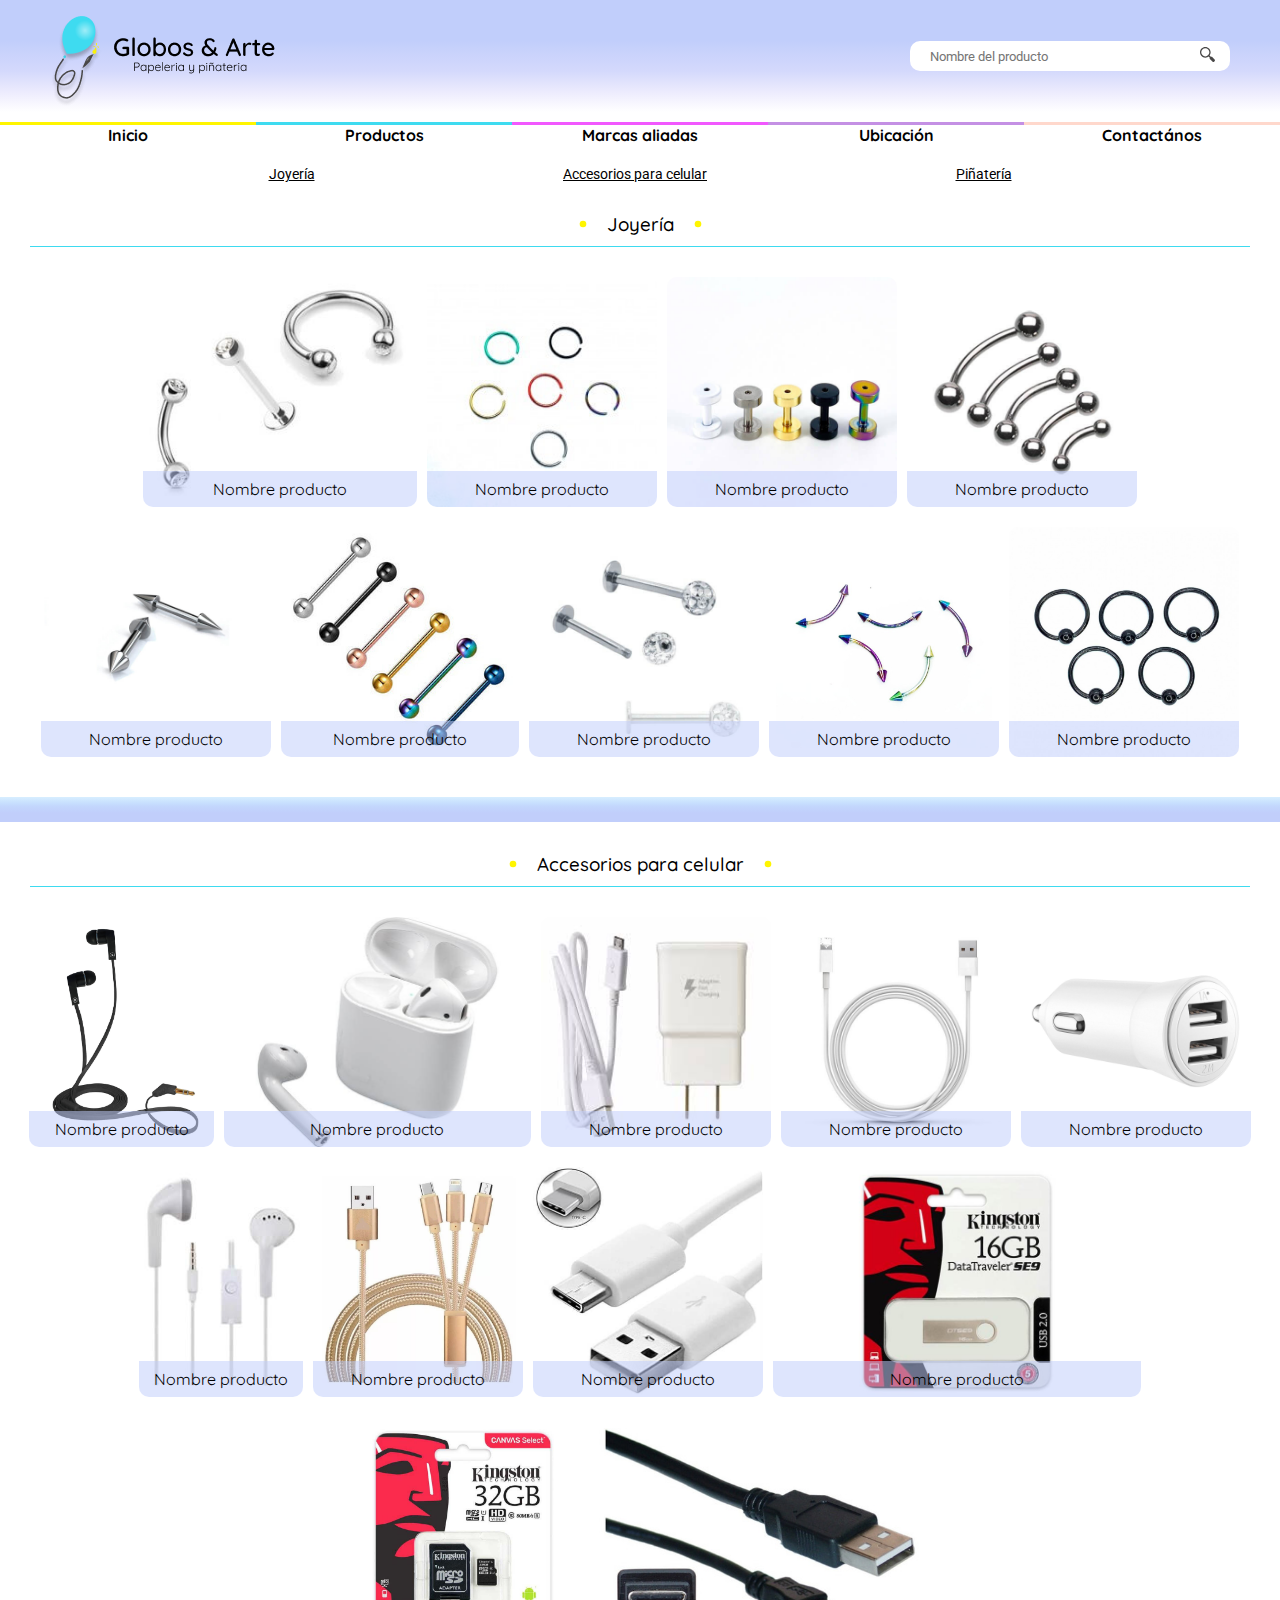
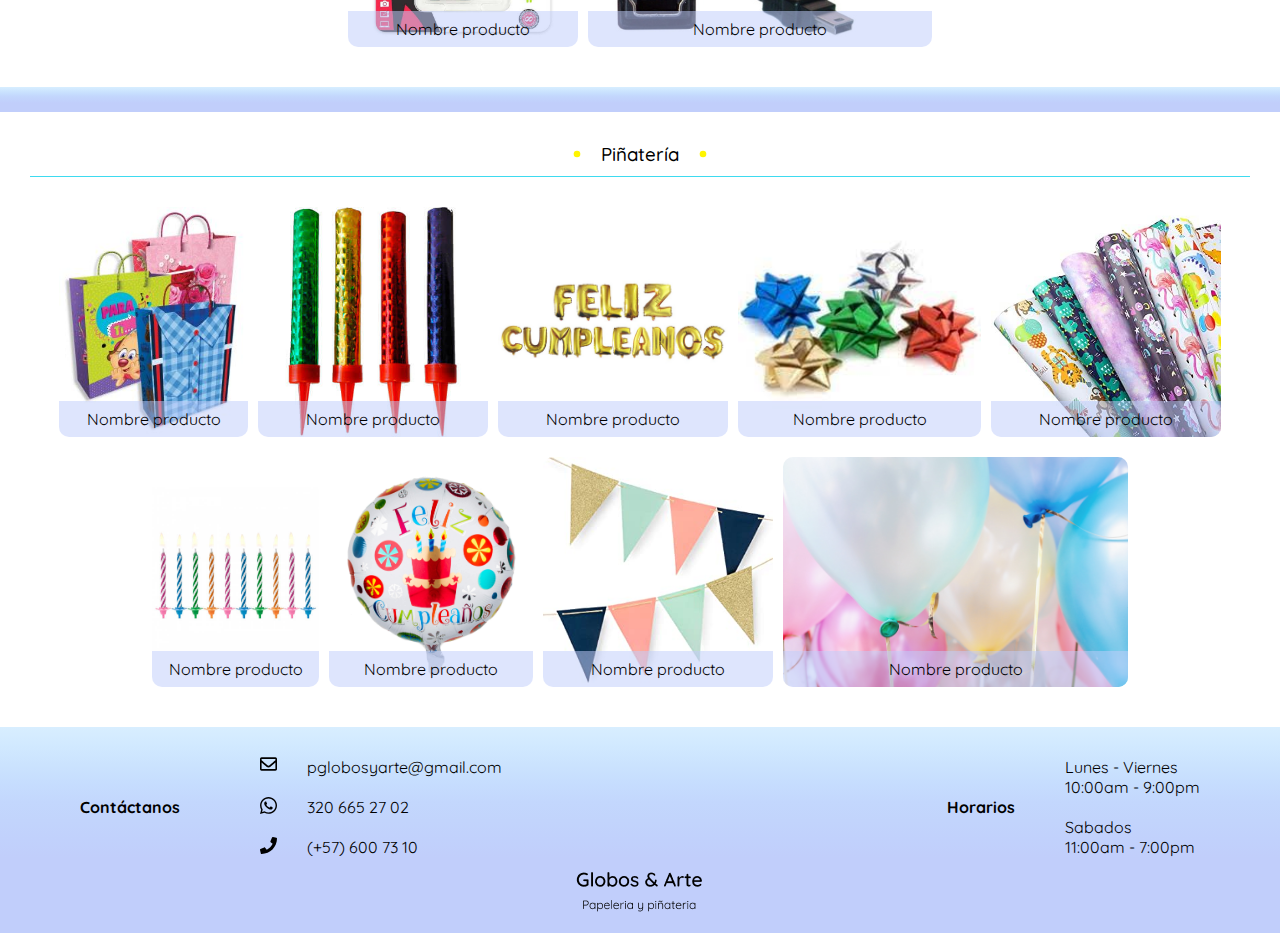
==== productos-dos.html @ 9351351a "re direcciones y menu con productos check" ====
<!DOCTYPE html>
<html lang="en">
<head>
    <meta charset="UTF-8">
    <meta http-equiv="X-UA-Compatible" content="IE=edge">
    <meta name="viewport" content="width=device-width, initial-scale=1.0">
    <link rel="stylesheet" href="CSS/style.css">
    <title>Joyería y Piñatería</title>
</head>
<body>
    <header>
        <section class="header--section1">
            <div class="section--container__logo">
                <img class="section--img__logo" src="IMG/Logotipo.png" alt="Logotipo">

                <div class="section--container__input">
                    <input type="text" placeholder="Nombre del producto">
                    <button class="section--input__button">
                        <span>
                            <svg fill="#484747" xmlns="http://www.w3.org/2000/svg"  viewBox="0 0 24 24" 
                            width="15px" height="15px"><path d="M 13.261719 14.867188 L 15.742188 17.347656 
                            C 15.363281 18.070313 15.324219 18.789063 15.722656 19.1875 L 20.25 23.714844 C 
                            20.820313 24.285156 22.0625 23.972656 23.015625 23.015625 C 23.972656 22.058594 
                            24.285156 20.820313 23.714844 20.25 L 19.191406 15.722656 C 18.789063 15.324219 
                            18.070313 15.363281 17.347656 15.738281 L 14.867188 13.261719 Z M 8.5 0 C 3.804688 
                            0 0 3.804688 0 8.5 C 0 13.195313 3.804688 17 8.5 17 C 13.195313 17 17 13.195313 17 
                            8.5 C 17 3.804688 13.195313 0 8.5 0 Z M 8.5 15 C 4.910156 15 2 12.089844 2 8.5 C 2 
                            4.910156 4.910156 2 8.5 2 C 12.089844 2 15 4.910156 15 8.5 C 15 12.089844 12.089844 
                            15 8.5 15 Z"/></svg>
                        </span>
                    </button>
                </div>
            </div>
        </section>
        <section class="header--section2">
            <div class="section--container__menu">
                <ul>
                    <li class="item1"><a href="#">Inicio</a></li>
                    <li class="item2"><a href="#">Productos</a>
                        <div class="wrapper">
                            <div class="menu-two">
                                <ul>
                                    <li><a href="productos-uno.html">Papelería</a></li>
                                    <li><a href="#title-three">Piñatería</a></li>
                                    <li><a href="#title-one">Joyería</a></li>                                
                                    <li><a href="#title-two">Accesorio para celular</a></li>
                                </ul>
                            </div>
                        </div> 
                    </li>
                    <li class="item3"><a href="index.html#brands">Marcas aliadas</a></li>
                    <li class="item4"><a href="index.html#location">Ubicación</a></li>
                    <li class="item5"><a href="index.html#contact">Contactános</a></li>
                </ul>
            </div>
        </section>   
    </header>
    <main class="main__products">
        <div class="redirecciones">
            <a href="#title-one">Joyería</a>
            <a href="#title-two">Accesorios para celular</a>
            <a href="#title-three">Piñatería</a>
        </div>
        <div class="title padding" id="title-one">
            <svg version="1.1" xmlns="http://www.w3.org/2000/svg"
            width="8" height="8" viewBox="0 0 120 120">
            <circle cx="60" cy="60" r="50"
            fill= #FFF500 />
            </svg>
            <h3>Joyería</h3>
            <svg version="1.1" xmlns="http://www.w3.org/2000/svg"
            width="8" height="8" viewBox="0 0 120 120">
            <circle cx="60" cy="60" r="50"
            fill= #FFF500 />
            </svg>
        </div>
        <section class="catalog padding">
            <div class="catalog__products">
                <img src="IMG/b.jpg" alt="joyas">
                <div><p>Nombre producto</p></div>
            </div>
            <div class="catalog__products">
                <img src="IMG/chisp1.jpg" alt="aro de nariz">
                <div><p>Nombre producto</p></div>
            </div>
            <div class="catalog__products">
                <img src="IMG/expanso.jpg" alt="expansores">
                <div><p>Nombre producto</p></div>
            </div>
            <div class="catalog__products">
                <img src="IMG/c.jpg" alt="joyas">
                <div><p>Nombre producto</p></div>
            </div>
            <div class="catalog__products">
                <img src="IMG/d.jpg" alt="joyas">
                <div><p>Nombre producto</p></div>
            </div>
            <div class="catalog__products">
                <img src="IMG/lengua1.jpg" alt="joyas">
                <div><p>Nombre producto</p></div>
            </div>
            <div class="catalog__products">
                <img src="IMG/a.jpg" alt="joyas">
                <div><p>Nombre producto</p></div>
            </div>
            <div class="catalog__products">
                <img src="IMG/faltacolors.jpg" alt="joyas">
                <div><p>Nombre producto</p></div>
            </div>
            <div class="catalog__products">
                <img src="IMG/joyasblack.jpg" alt="joyas">
                <div><p>Nombre producto</p></div>
            </div>
        </section>
        <div class="separator"></div>
        <div class="title" id="title-two">
            <svg version="1.1" xmlns="http://www.w3.org/2000/svg"
            width="8" height="8" viewBox="0 0 120 120">
            <circle cx="60" cy="60" r="50"
            fill= #FFF500 />
            </svg>
            <h3>Accesorios para celular</h3>
            <svg version="1.1" xmlns="http://www.w3.org/2000/svg"
            width="8" height="8" viewBox="0 0 120 120">
            <circle cx="60" cy="60" r="50"
            fill= #FFF500 />
            </svg>
        </div>
        <section class="catalog padding">
            <div class="catalog__products">
                <img src="IMG/audi_goma.png" alt="audifonos">
                <div><p>Nombre producto</p></div>
            </div>
            <div class="catalog__products">
                <img src="IMG/Airpods.jpg" alt="airpods">
                <div><p>Nombre producto</p></div>
            </div>
            <div class="catalog__products">
                <img src="IMG/carga ligera.jpg" alt="cargador">
                <div><p>Nombre producto</p></div>
            </div>
            <div class="catalog__products">
                <img src="IMG/cableiphone.jpg" alt="cable iphone">
                <div><p>Nombre producto</p></div>
            </div>
            <div class="catalog__products">
                <img src="IMG/carga_carro.jpg" alt="cargador de carro">
                <div><p>Nombre producto</p></div>
            </div>
            <div class="catalog__products">
                <img src="IMG/audi_sencillos.jpg" alt="audifonos">
                <div><p>Nombre producto</p></div>
            </div>
            <div class="catalog__products">
                <img src="IMG/cable pulpo.jpg" alt="cable pulpo">
                <div><p>Nombre producto</p></div>
            </div>
            <div class="catalog__products">
                <img src="IMG/tipo c.jpg" alt="cable tipo c">
                <div><p>Nombre producto</p></div>
            </div>
            <div class="catalog__products">
                <img src="IMG/usbtarjeta.jpg" alt="memoria USB">
                <div><p>Nombre producto</p></div>
            </div>
            <div class="catalog__products">
                <img src="IMG/micro.jpg" alt="micro USB">
                <div><p>Nombre producto</p></div>
            </div>
            <div class="catalog__products">
                <img src="IMG/cablev5.jpg" alt="cable v5">
                <div><p>Nombre producto</p></div>
            </div>
        </section>
        <div class="separator"></div>
        <div class="title" id="title-three">
            <svg version="1.1" xmlns="http://www.w3.org/2000/svg"
            width="8" height="8" viewBox="0 0 120 120">
            <circle cx="60" cy="60" r="50"
            fill= #FFF500 />
            </svg>
            <h3>Piñatería</h3>
            <svg version="1.1" xmlns="http://www.w3.org/2000/svg"
            width="8" height="8" viewBox="0 0 120 120">
            <circle cx="60" cy="60" r="50"
            fill= #FFF500 />
            </svg>
        </div>
        <section class="catalog padding">
            <div class="catalog__products">
                <img src="IMG/bolsaregalo.jpg" alt="bolsa de regalo">
                <div><p>Nombre producto</p></div>
            </div>
            <div class="catalog__products">
                <img src="IMG/volcan.jpg" alt="velas volcan">
                <div><p>Nombre producto</p></div>
            </div>
            <div class="catalog__products">
                <img src="IMG/globofeliz.png" alt="letrero de feliz cumpleaños">
                <div><p>Nombre producto</p></div>
            </div>
            <div class="catalog__products">
                <img src="IMG/moños.jpg" alt="moños de papel">
                <div><p>Nombre producto</p></div>
            </div>
            <div class="catalog__products">
                <img src="IMG/papel regalo.jpg" alt="papel de regalo">
                <div><p>Nombre producto</p></div>
            </div>
            <div class="catalog__products">
                <img src="IMG/velaspeques.jpg" alt="velas normales">
                <div><p>Nombre producto</p></div>
            </div>
            <div class="catalog__products">
                <img src="IMG/globofelizpeque.jpg" alt="globo unidad">
                <div><p>Nombre producto</p></div>
            </div>
            <div class="catalog__products">
                <img src="IMG/banderines.jpg" alt="banderines">
                <div><p>Nombre producto</p></div>
            </div>
            <div class="catalog__products">
                <img src="IMG/globosmuchos.jpg" alt="bombas">
                <div><p>Nombre producto</p></div>
            </div>
        </section>
    </main>
    <footer class="footer">
        <section class="footer__info">
            <div class="footer__contact">
                <div class="footer__contact--title">
                    <p>Contáctanos</p>
                </div>
                <section class="footer__dates">
                    <div>
                        <svg width="17" height="14" viewBox="0 0 15 12" fill="none" xmlns="http://www.w3.org/2000/svg">
                            <path d="M13.5938 0H1.40625C0.62959 0 0 0.671562 0 1.5V10.5C0 11.3284 0.62959 12 1.40625 12H13.5938C14.3704 12 15 11.3284 15 10.5V1.5C15 0.671562 14.3704 0 13.5938 0ZM13.5938 1.5V2.77516C12.9369 3.34575 11.8896 4.233 9.65077 6.10297C9.15738 6.51694 8.18004 7.51147 7.5 7.49988C6.82008 7.51159 5.84241 6.51678 5.34923 6.10297C3.11074 4.23328 2.06323 3.34584 1.40625 2.77516V1.5H13.5938ZM1.40625 10.5V4.69994C2.07756 5.27028 3.02956 6.07063 4.48061 7.28263C5.12095 7.82028 6.24234 9.00719 7.5 8.99997C8.75147 9.00719 9.85866 7.8375 10.5191 7.28288C11.9701 6.07091 12.9224 5.27034 13.5938 4.69997V10.5H1.40625Z" fill="black"/>
                        </svg>
                        <p>pglobosyarte@gmail.com</p>
                    </div>
                    <div>
                        <svg width="17" height="17" viewBox="0 0 15 15" fill="none" xmlns="http://www.w3.org/2000/svg">
                            <path d="M12.7533 2.17969C11.3504 0.773437 9.48214 0 7.49665 0C3.39844 0 0.0636161 3.33482 0.0636161 7.43304C0.0636161 8.74219 0.405134 10.0212 1.05469 11.1496L0 15L3.94085 13.9654C5.02567 14.558 6.24777 14.8694 7.4933 14.8694H7.49665C11.5915 14.8694 15 11.5346 15 7.43638C15 5.45089 14.1562 3.58594 12.7533 2.17969ZM7.49665 13.6172C6.38504 13.6172 5.29687 13.3192 4.34933 12.7567L4.125 12.6228L1.78795 13.2355L2.41071 10.9554L2.26339 10.721C1.64397 9.73661 1.3192 8.60156 1.3192 7.43304C1.3192 4.0279 4.09152 1.25558 7.5 1.25558C9.15067 1.25558 10.7009 1.89844 11.8661 3.06696C13.0312 4.23549 13.7478 5.78571 13.7444 7.43638C13.7444 10.8449 10.9018 13.6172 7.49665 13.6172ZM10.885 8.98995C10.7009 8.8962 9.78683 8.44754 9.61607 8.38728C9.44531 8.32366 9.32143 8.29353 9.19755 8.48103C9.07366 8.66853 8.71875 9.0837 8.60826 9.21094C8.50112 9.33482 8.39062 9.35156 8.20647 9.25781C7.11496 8.71205 6.39844 8.28348 5.67857 7.04799C5.48772 6.71987 5.86942 6.7433 6.22433 6.03348C6.2846 5.9096 6.25446 5.80245 6.20759 5.7087C6.16071 5.61495 5.78906 4.70089 5.63504 4.32924C5.48438 3.96763 5.33036 4.01786 5.21652 4.01116C5.10938 4.00446 4.98549 4.00446 4.86161 4.00446C4.73772 4.00446 4.53683 4.05134 4.36607 4.23549C4.19531 4.42299 3.71652 4.87165 3.71652 5.78571C3.71652 6.69978 4.38281 7.58371 4.47321 7.70759C4.56696 7.83147 5.78237 9.70647 7.64732 10.5134C8.82589 11.0223 9.28795 11.0658 9.87723 10.9788C10.2355 10.9252 10.9754 10.5301 11.1295 10.0949C11.2835 9.6596 11.2835 9.28795 11.2366 9.21094C11.1931 9.12723 11.0692 9.08036 10.885 8.98995Z" fill="black"/>
                        </svg>
                        <p>320 665 27 02</p>
                    </div>
                    <div>
                        <svg width="17" height="17" aria-hidden="true" focusable="false" data-prefix="fas" data-icon="phone" class="svg-inline--fa fa-phone fa-w-16" role="img" xmlns="http://www.w3.org/2000/svg" viewBox="0 0 512 512"><path fill="currentColor" d="M493.4 24.6l-104-24c-11.3-2.6-22.9 3.3-27.5 13.9l-48 112c-4.2 9.8-1.4 21.3 6.9 28l60.6 49.6c-36 76.7-98.9 140.5-177.2 177.2l-49.6-60.6c-6.8-8.3-18.2-11.1-28-6.9l-112 48C3.9 366.5-2 378.1.6 389.4l24 104C27.1 504.2 36.7 512 48 512c256.1 0 464-207.5 464-464 0-11.2-7.7-20.9-18.6-23.4z"></path>
                        </svg>
                        <p>(+57) 600 73 10</p>
                    </div>
                </section>
            </div>
            <div  class="footer__attention">
                <div class="footer__contact--title">
                    <p>Horarios</p>
                </div>
                <section class="footer__dates">
                    <div>
                        <p>Lunes - Viernes <br> 10:00am - 9:00pm</p></div>
                    <div>
                        <p>Sabados <br> 11:00am - 7:00pm</p>
                    </div>
                </section>
            </div>
        </section>
        <section class="footer__logo">
            <img src="IMG/LogotipoNombre.png" alt="Logotipo Globos y Arte" loading="lazy">
        </section>
    </footer>
</body>
</html>
---- CSS/style.css ----
@import url('https://fonts.googleapis.com/css2?family=Bebas+Neue&family=Quicksand:wght@400;500;700&family=Roboto:wght@300&display=swap');

:root{
    --font_Quicksand: 'Quicksand', sans-serif;
    --font_Bebas_Neue: 'Bebas Neue', cursive;
    --font_Roboto: 'Roboto', sans-serif;
    --color_Blue:#3EDBF0;
    --color_Yellow: #FFF500;
    --color_Gradient: linear-gradient(to top, #c1cefb, #c1cefb, #c1cefb, #c1cefb, #c1cefb, #c1d1fc, #c2d4fc, #c3d7fd, #c6ddfe, #cbe3fe, #d1e9ff, #d8eeff);
    --color_Gradient_header: linear-gradient(to top, #ffffff, #f6f5fe, #ecebfd, #e0e2fc, #d4d9fc, #ced5fc, #c8d2fb, #c1cefb, #c1cefb, #c1cefb, #c1cefb, #c1cefb);

}
*{
    margin: 0;
    padding: 0;
}
.section--container__logo{
    background-image: var(--color_Gradient_header); 
    display: flex;
    align-items: center;
    justify-content: space-between
}
.section--img__logo{
    margin: 10px 0 5px 50px;
}
.section--container__input{
    border-radius: 10px;
    display: flex;
    border: none;
    background-color: white;
    width: 300px;
    height: 10px;
    padding: 10px;
    align-items: center;
    margin-right: 50px;
}
input{
    width: 95%;
    height: 90%;
    border: none;
    outline: none;
    color: #d4d9fc;
    font-family: var(--font_Roboto);
    padding: 3px 10px;
}
.section--input__button{
    outline: none;
    border: none;
    background-color: transparent;
    padding-bottom: 20px;
    padding-top: 20px;
    padding-right: 5px;
}
.section--container__menu > ul{
    display: flex;
    align-items: center;
    justify-content: space-between;
    padding: 10px 0;
}
.section--container__menu > ul > li{
    display:inline;
    font-family: var(--font_Quicksand);
    font-weight: 700;
    text-align: center;
    width: 100%;
    box-sizing: content-box;
}
.section--container__menu > ul > li > a{
    text-decoration: none;
    color: black;
}
.section--container__menu > ul > li > a:hover{
    text-decoration: underline;
}
.item1{
    border-top: var(--color_Yellow) solid 3px;
}
.item2{
    border-top: #3EDBF0 solid 3px;
    position: relative;
}
.item2:hover .wrapper{
    display: block;
}
.item3{
    border-top: #F158FE solid 3px;
}
.item4{
    border-top: #C490E4 solid 3px;
}
.item5{
    border-top: #FFD8CC solid 3px;
}

/*estilos menu productos*/
.wrapper {
    display: none;
    width: 230px;
    position: absolute;
    top: 10px;
    left: 40%;
    padding-top: 20px;
    z-index: 3;
}
.menu-two {
    background-color: rgba(255, 255, 255, 0.801);
    width: 100%;
    padding: 10px;
    box-sizing: border-box;
    border-radius: 10px;
    box-shadow: 5px 5px 15px 4px rgba(0,0,0,0.18);
}
.menu-two ul li{
    list-style: none;
    border-left: 2px solid var(--color_Blue);
    margin-bottom: 10px;
    text-align: left;
}
.menu-two ul li a {
    padding-left: 5px;
    color: black;
    font-weight: 400;
    text-decoration: none;
}
.menu-two ul li a:hover {
    text-decoration: underline;
}


.footer {
    width: 100%;
    height: auto;
    padding: 20px 80px;
    box-sizing: border-box;
    background-image: var(--color_Gradient);
    font-family: var(--font_Quicksand);
}
.footer__info, .footer__contact, .footer__attention, .footer__logo {
    display: flex;
}
.footer__info, .footer__contact, .footer__attention {
    justify-content: space-between;
    align-items: center;
}
.footer__contact--title{
    font-weight: 700;
    margin-right: 50px;
}
.footer__dates div {
    display: flex;
    padding: 10px 0;
    box-sizing: border-box;
}
.footer__dates div svg {
    margin: 0 30px;
}
.footer__logo {
    justify-content: center;
}
.main__carousel {
    width: 100%;
    position: relative;
}
.glider div{
    width: 100%;
    height: 300px;
}
.glider div img{
    width: 100%;
    height: 100%;
    object-fit: cover;
}
.glider-l, .glider-r {
    position: absolute;
    cursor: pointer;
    width: 30px;
    height: 30px;
    background-color: rgba(255, 255, 255, 0.76);
    border-radius: 50%;
    border: none;
    top: 135px;
    z-index: 4;
}
.glider-l {
    left: 20px;
}
.glider-r {
    right: 20px;
}
.carousel__indicadores {
    position: absolute;
    bottom: 10px;
    left: 45%;
}
.main__productos{
    padding: 40px 60px;
}    
.main__title1{
    text-align: center;
    padding-bottom: 20px;
    font-family: var(--font_Bebas_Neue);
    letter-spacing: 0.5px;
    border-bottom: #3EDBF0 solid 0.5px;
}
.main__productos--container{
    display: flex;
    align-items: center;
    justify-content: space-around;
    position: relative;
    padding-top:30px;
}
.productos__container--img{
   display: flex;
   flex-direction: column;
   width: 400px;
   height: 400px;
   margin-left: 20px;
   margin-right: 20px;

}
.product{
    width: 100%;
    height: 300px;
    object-fit: cover;
}
.img--description{
    padding-top: 15px;
    display: flex;
    flex-direction: column;
    align-items: center;
    font-family: var(--font_Roboto);
}
.img--description p{
    font-weight: 700;
}
.img--description a{
    text-decoration: none;
    color: black;
}
.img--description a:hover{
    text-decoration: underline;
}
/*frame de productos*/
.main__products{
    width: 100%;
    box-sizing: border-box;
}
.main__products .title{
    display: flex;
    justify-content: center;
    align-items: center;
    border-bottom: 0.5px solid #3EDBF0;  
    margin: 20px 30px;
}
.main__products .title h3{
    font-family: var(--font_Quicksand);
    font-weight: 500;
    text-align: center;
    padding: 10px 20px; 
}
.catalog{
    display: flex;
    flex-wrap:wrap ;
    width: 100%;
    box-sizing: border-box;
    justify-content: center;
    padding-top: 30px;
    margin-bottom: 30px;
}
.catalog__products{
    position: relative;
    height: 230px;
    width: fit-content;
    margin: 10px 5px;
}
.catalog__products img{
    height: 100%;
    border-radius: 10px;
}
.catalog__products div{
    position: absolute;
    bottom: 0;
    width: 100%;
    background-color: #c1cefb86;
    border-bottom-left-radius: 10px;
    border-bottom-right-radius: 10px;
    font-family: var(--font_Quicksand);
    text-align: center;
    padding: 8px 0;
}
.padding{
    padding: 0px 20px ;
}
/******************Styles marcas*************/
.contents__brands {
    background-image: var(--color_Gradient);
    width: 100%;
    height: 400px;
    padding: 40px 60px;
    box-sizing: border-box;
    display: flex;
    flex-direction: column;
    justify-content: center;
    align-items: center;
}
.contents__brands h2 {
    font-family: var(--font_Bebas_Neue);
    color: #003E7E;
    width: 100%;
    text-align: center;
    padding-bottom: 20px;
    border-bottom: 1px solid #576860;
}
.brands__img-cont {
    width: 60%;
    height: 100%;
    display: grid;
    grid-template-columns: repeat(3, 1fr);
    grid-template-rows: repeat(2, auto);
    grid-column-gap: 80px;
}
.brands__img-cont img {
    width: 100%;
}
.brands__img-cont div {
    justify-self: center;
    align-self: center;
}
.location {
    padding: 40px 0px;
}
.location__content{
    margin: 0px 30px 0px 30px;
    display: grid;
    grid-template-columns: 2fr 1fr ;
    grid-template-rows: 1fr ;
    grid-gap: 5px;
}
.location__content--one{
    display: flex;
    justify-content: center;   
}
iframe{
    left: 40px;
}
.location__content--two{
    display: flex;
    flex-direction: column;
    align-items: center;
    justify-content: center;
    font-family: var(--font_Quicksand);
}
.location__content--two h3{
    padding: 10px 80px;
    border-bottom: 1px solid black ;
}
.location__content--two p{
    padding-bottom: 6px;
}
.location__content--two .p--one{
    padding-top: 20px;
}
.redirecciones{
    display: flex;
    align-items: center;
    justify-content: space-evenly;
    margin: 11px 20px 20px 20px;
}
.redirecciones a{
    text-decoration: underline;
    color: black;
    font-family: var(--font_Roboto);
    font-size:14px;
}
.separator{
    margin: 0;
    width: 100%;
    height: 25px;
    background-image: var(--color_Gradient);
}
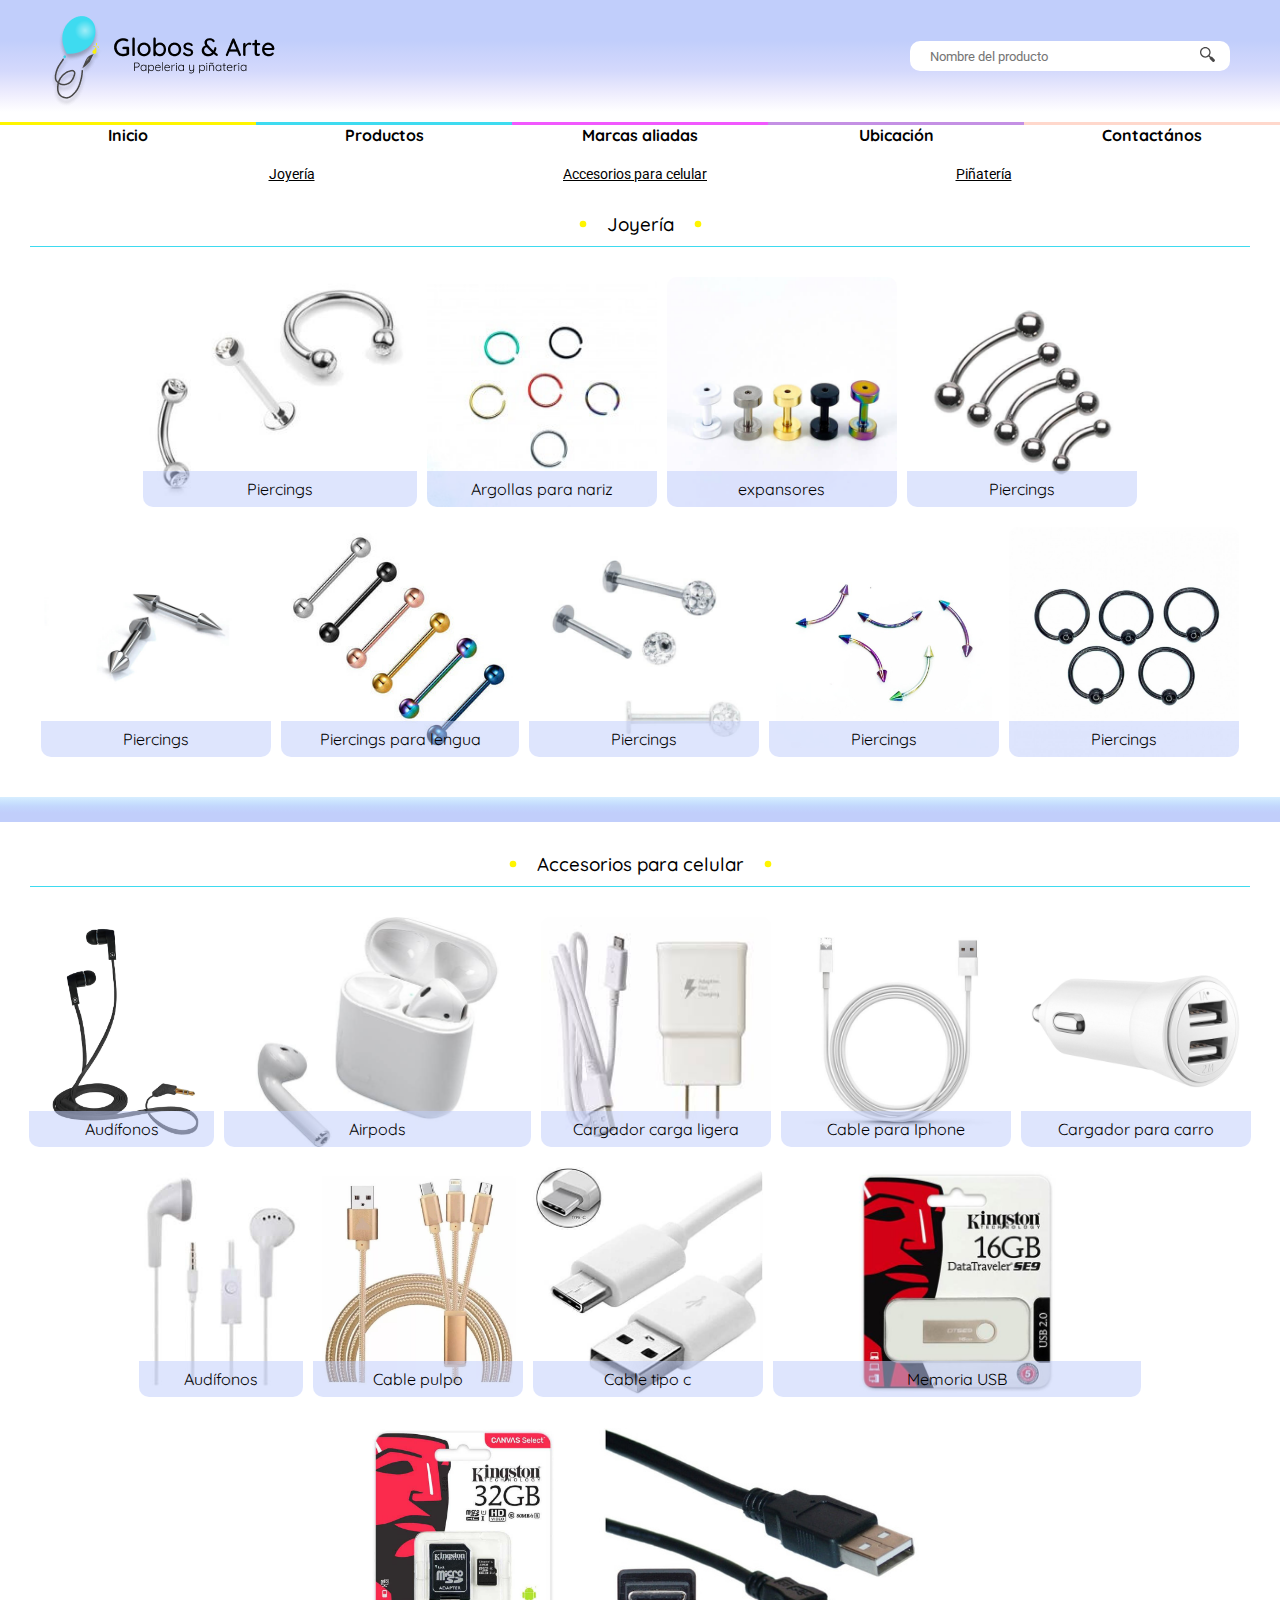
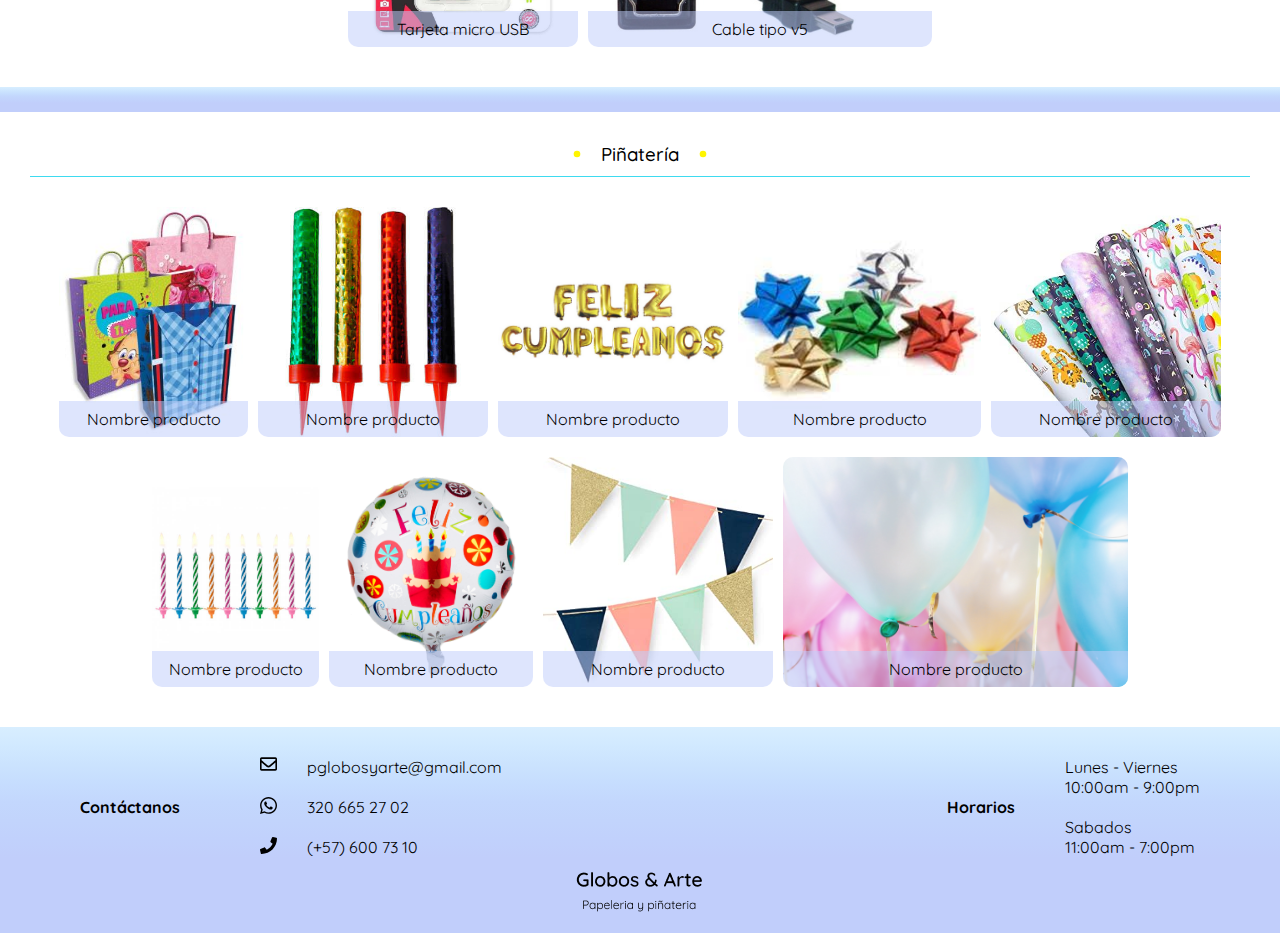
==== commit 5f5533db: "agrego nombres a los productos" ====
--- a/productos-dos.html
+++ b/productos-dos.html
@@ -35,7 +35,7 @@
         <section class="header--section2">
             <div class="section--container__menu">
                 <ul>
-                    <li class="item1"><a href="#">Inicio</a></li>
+                    <li class="item1"><a href="index.html">Inicio</a></li>
                     <li class="item2"><a href="#">Productos</a>
                         <div class="wrapper">
                             <div class="menu-two">
@@ -77,39 +77,39 @@
         <section class="catalog padding">
             <div class="catalog__products">
                 <img src="IMG/b.jpg" alt="joyas">
-                <div><p>Nombre producto</p></div>
+                <div><p>Piercings</p></div>
             </div>
             <div class="catalog__products">
                 <img src="IMG/chisp1.jpg" alt="aro de nariz">
-                <div><p>Nombre producto</p></div>
+                <div><p>Argollas para nariz</p></div>
             </div>
             <div class="catalog__products">
                 <img src="IMG/expanso.jpg" alt="expansores">
-                <div><p>Nombre producto</p></div>
+                <div><p>expansores</p></div>
             </div>
             <div class="catalog__products">
                 <img src="IMG/c.jpg" alt="joyas">
-                <div><p>Nombre producto</p></div>
+                <div><p>Piercings</p></div>
             </div>
             <div class="catalog__products">
                 <img src="IMG/d.jpg" alt="joyas">
-                <div><p>Nombre producto</p></div>
+                <div><p>Piercings</p></div>
             </div>
             <div class="catalog__products">
                 <img src="IMG/lengua1.jpg" alt="joyas">
-                <div><p>Nombre producto</p></div>
+                <div><p>Piercings para lengua</p></div>
             </div>
             <div class="catalog__products">
                 <img src="IMG/a.jpg" alt="joyas">
-                <div><p>Nombre producto</p></div>
+                <div><p>Piercings</p></div>
             </div>
             <div class="catalog__products">
                 <img src="IMG/faltacolors.jpg" alt="joyas">
-                <div><p>Nombre producto</p></div>
+                <div><p>Piercings</p></div>
             </div>
             <div class="catalog__products">
                 <img src="IMG/joyasblack.jpg" alt="joyas">
-                <div><p>Nombre producto</p></div>
+                <div><p>Piercings</p></div>
             </div>
         </section>
         <div class="separator"></div>
@@ -129,47 +129,47 @@
         <section class="catalog padding">
             <div class="catalog__products">
                 <img src="IMG/audi_goma.png" alt="audifonos">
-                <div><p>Nombre producto</p></div>
+                <div><p>Audífonos</p></div>
             </div>
             <div class="catalog__products">
                 <img src="IMG/Airpods.jpg" alt="airpods">
-                <div><p>Nombre producto</p></div>
+                <div><p>Airpods</p></div>
             </div>
             <div class="catalog__products">
                 <img src="IMG/carga ligera.jpg" alt="cargador">
-                <div><p>Nombre producto</p></div>
+                <div><p>Cargador carga ligera</p></div>
             </div>
             <div class="catalog__products">
                 <img src="IMG/cableiphone.jpg" alt="cable iphone">
-                <div><p>Nombre producto</p></div>
+                <div><p>Cable para Iphone</p></div>
             </div>
             <div class="catalog__products">
                 <img src="IMG/carga_carro.jpg" alt="cargador de carro">
-                <div><p>Nombre producto</p></div>
+                <div><p>Cargador para carro</p></div>
             </div>
             <div class="catalog__products">
                 <img src="IMG/audi_sencillos.jpg" alt="audifonos">
-                <div><p>Nombre producto</p></div>
+                <div><p>Audífonos</p></div>
             </div>
             <div class="catalog__products">
                 <img src="IMG/cable pulpo.jpg" alt="cable pulpo">
-                <div><p>Nombre producto</p></div>
+                <div><p>Cable pulpo</p></div>
             </div>
             <div class="catalog__products">
                 <img src="IMG/tipo c.jpg" alt="cable tipo c">
-                <div><p>Nombre producto</p></div>
+                <div><p>Cable tipo c</p></div>
             </div>
             <div class="catalog__products">
                 <img src="IMG/usbtarjeta.jpg" alt="memoria USB">
-                <div><p>Nombre producto</p></div>
+                <div><p>Memoria USB</p></div>
             </div>
             <div class="catalog__products">
                 <img src="IMG/micro.jpg" alt="micro USB">
-                <div><p>Nombre producto</p></div>
+                <div><p>Tarjeta micro USB</p></div>
             </div>
             <div class="catalog__products">
                 <img src="IMG/cablev5.jpg" alt="cable v5">
-                <div><p>Nombre producto</p></div>
+                <div><p>Cable tipo v5</p></div>
             </div>
         </section>
         <div class="separator"></div>
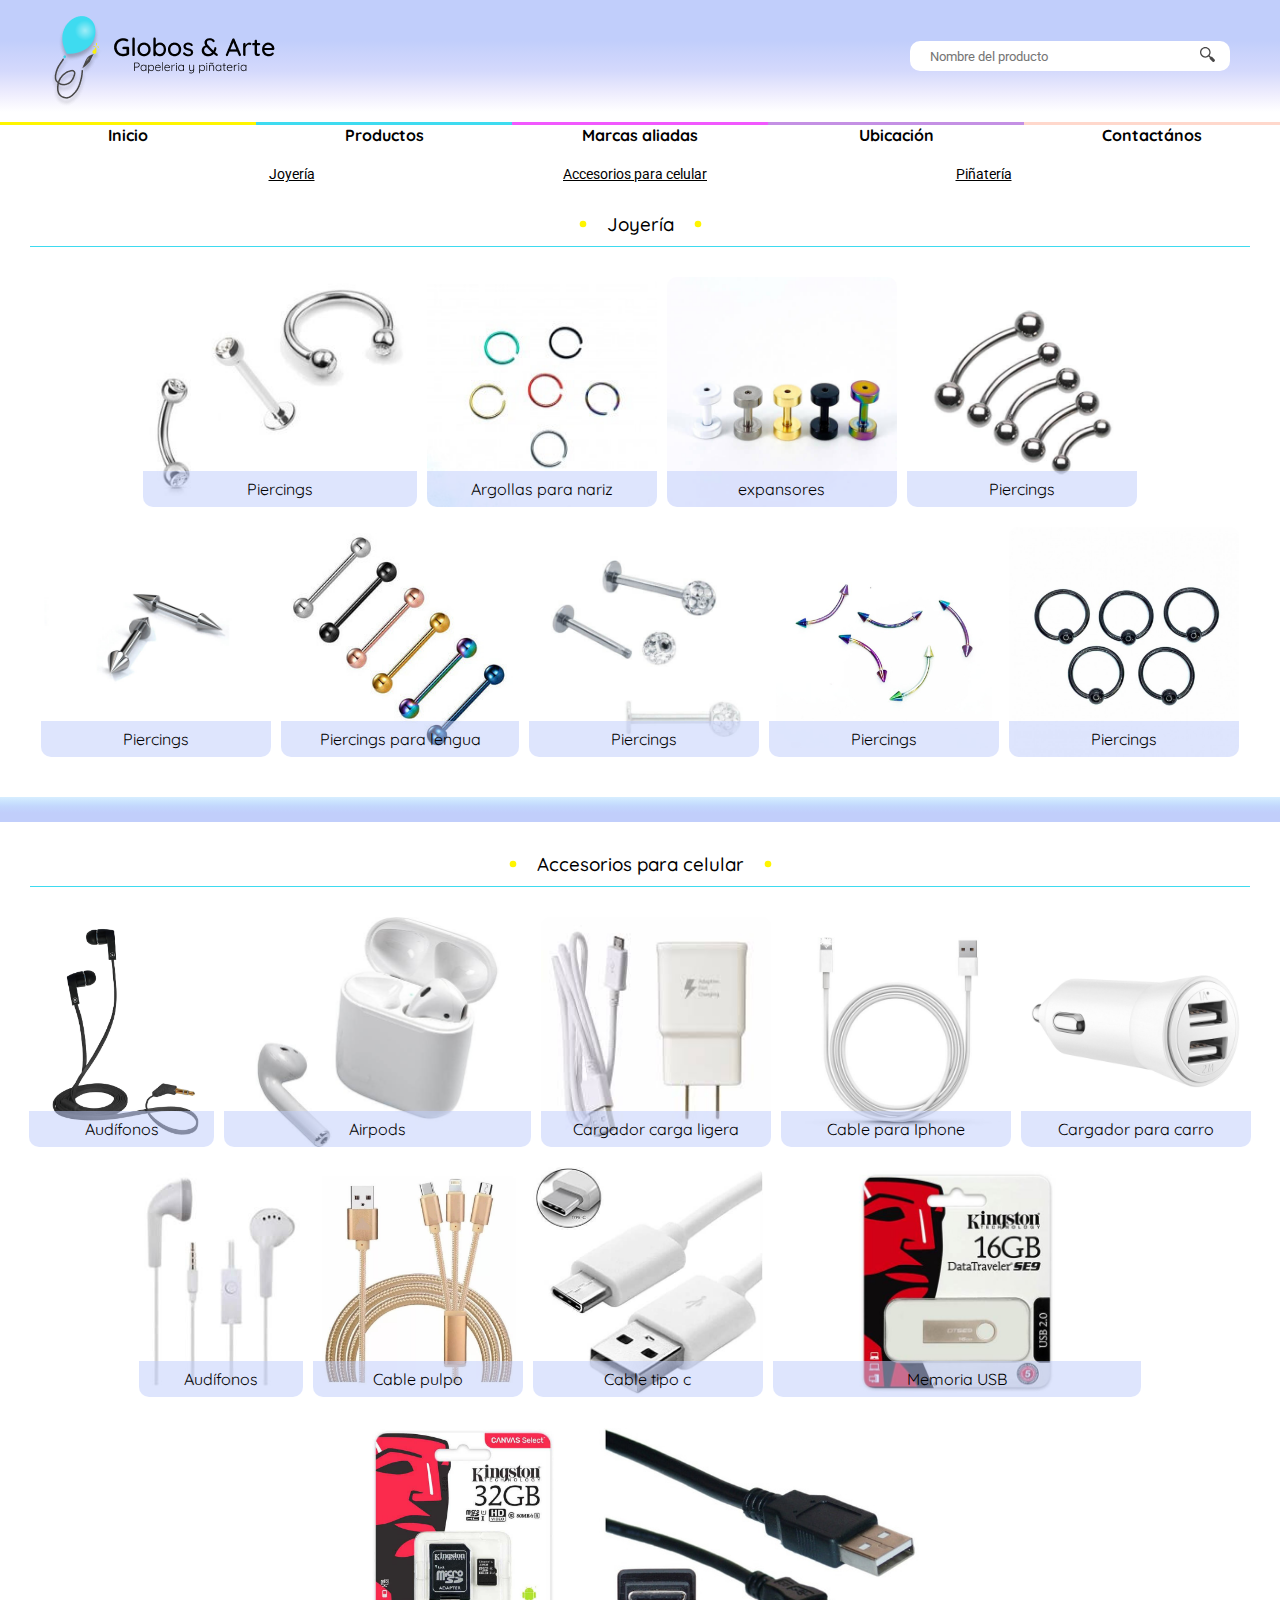
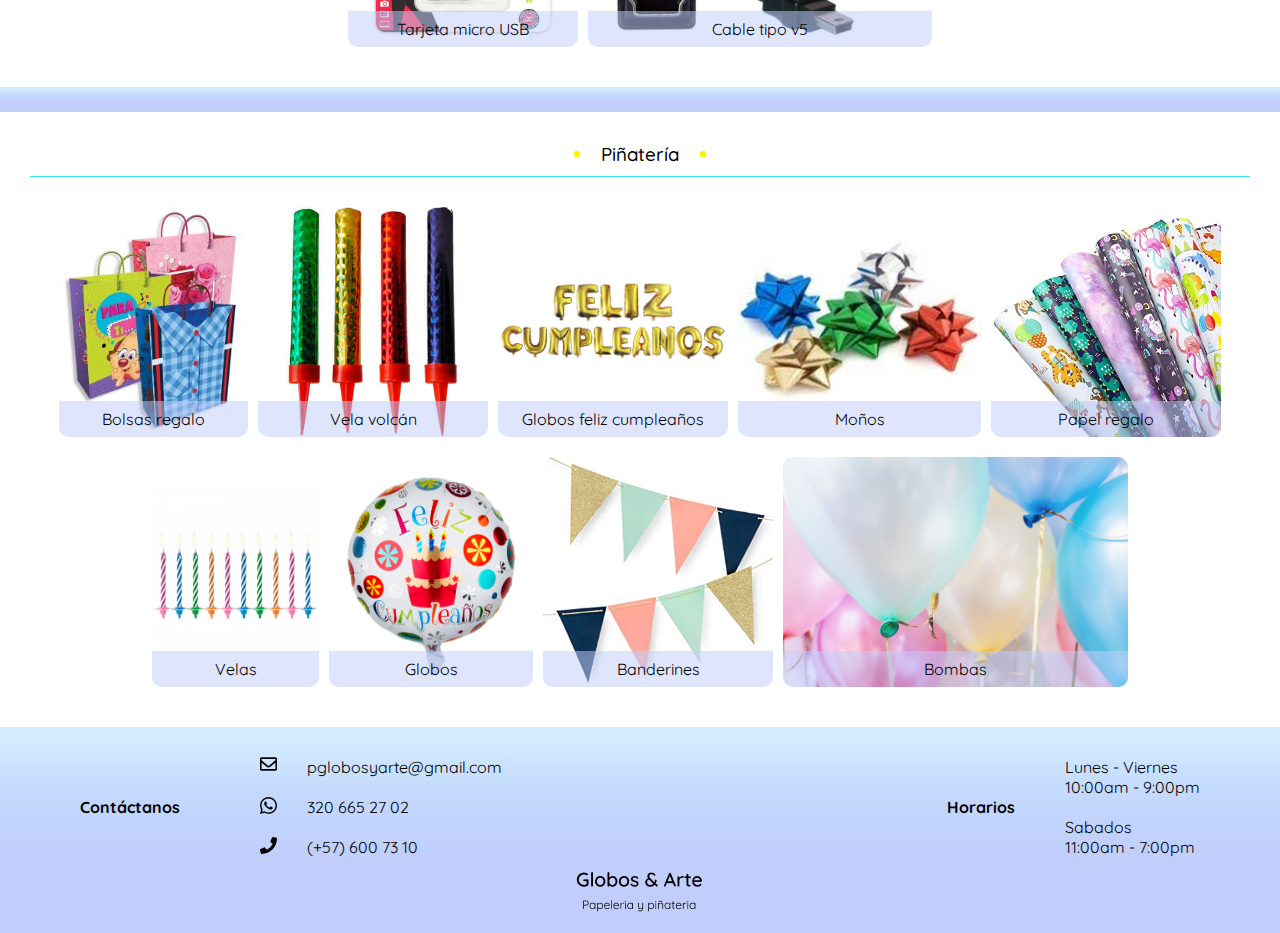
==== commit 32e3360d: "detallitos" ====
--- a/productos-dos.html
+++ b/productos-dos.html
@@ -5,7 +5,8 @@
     <meta http-equiv="X-UA-Compatible" content="IE=edge">
     <meta name="viewport" content="width=device-width, initial-scale=1.0">
     <link rel="stylesheet" href="CSS/style.css">
-    <title>Joyería y Piñatería</title>
+    <link rel="shortcut icon" href="IMG/Logo-globo.png" type="image/x-icon">
+    <title>Globos y Arte-Productos</title>
 </head>
 <body>
     <header>
@@ -189,39 +190,39 @@
         <section class="catalog padding">
             <div class="catalog__products">
                 <img src="IMG/bolsaregalo.jpg" alt="bolsa de regalo">
-                <div><p>Nombre producto</p></div>
+                <div><p>Bolsas regalo</p></div>
             </div>
             <div class="catalog__products">
                 <img src="IMG/volcan.jpg" alt="velas volcan">
-                <div><p>Nombre producto</p></div>
+                <div><p>Vela volcán</p></div>
             </div>
             <div class="catalog__products">
                 <img src="IMG/globofeliz.png" alt="letrero de feliz cumpleaños">
-                <div><p>Nombre producto</p></div>
+                <div><p>Globos feliz cumpleaños</p></div>
             </div>
             <div class="catalog__products">
                 <img src="IMG/moños.jpg" alt="moños de papel">
-                <div><p>Nombre producto</p></div>
+                <div><p>Moños</p></div>
             </div>
             <div class="catalog__products">
                 <img src="IMG/papel regalo.jpg" alt="papel de regalo">
-                <div><p>Nombre producto</p></div>
+                <div><p>Papel regalo</p></div>
             </div>
             <div class="catalog__products">
                 <img src="IMG/velaspeques.jpg" alt="velas normales">
-                <div><p>Nombre producto</p></div>
+                <div><p>Velas</p></div>
             </div>
             <div class="catalog__products">
                 <img src="IMG/globofelizpeque.jpg" alt="globo unidad">
-                <div><p>Nombre producto</p></div>
+                <div><p>Globos</p></div>
             </div>
             <div class="catalog__products">
                 <img src="IMG/banderines.jpg" alt="banderines">
-                <div><p>Nombre producto</p></div>
+                <div><p>Banderines</p></div>
             </div>
             <div class="catalog__products">
                 <img src="IMG/globosmuchos.jpg" alt="bombas">
-                <div><p>Nombre producto</p></div>
+                <div><p>Bombas</p></div>
             </div>
         </section>
     </main>
--- a/CSS/style.css
+++ b/CSS/style.css
@@ -153,6 +153,12 @@
 }
 .footer__dates div svg {
     margin: 0 30px;
+}
+.footer__dates div a {
+    text-decoration: none;
+    color: black;
+}.footer__dates div a:hover {
+    text-decoration: underline;
 }
 .footer__logo {
     justify-content: center;
@@ -223,6 +229,7 @@
     height: 300px;
     object-fit: cover;
 }
+
 .img--description{
     padding-top: 15px;
     display: flex;
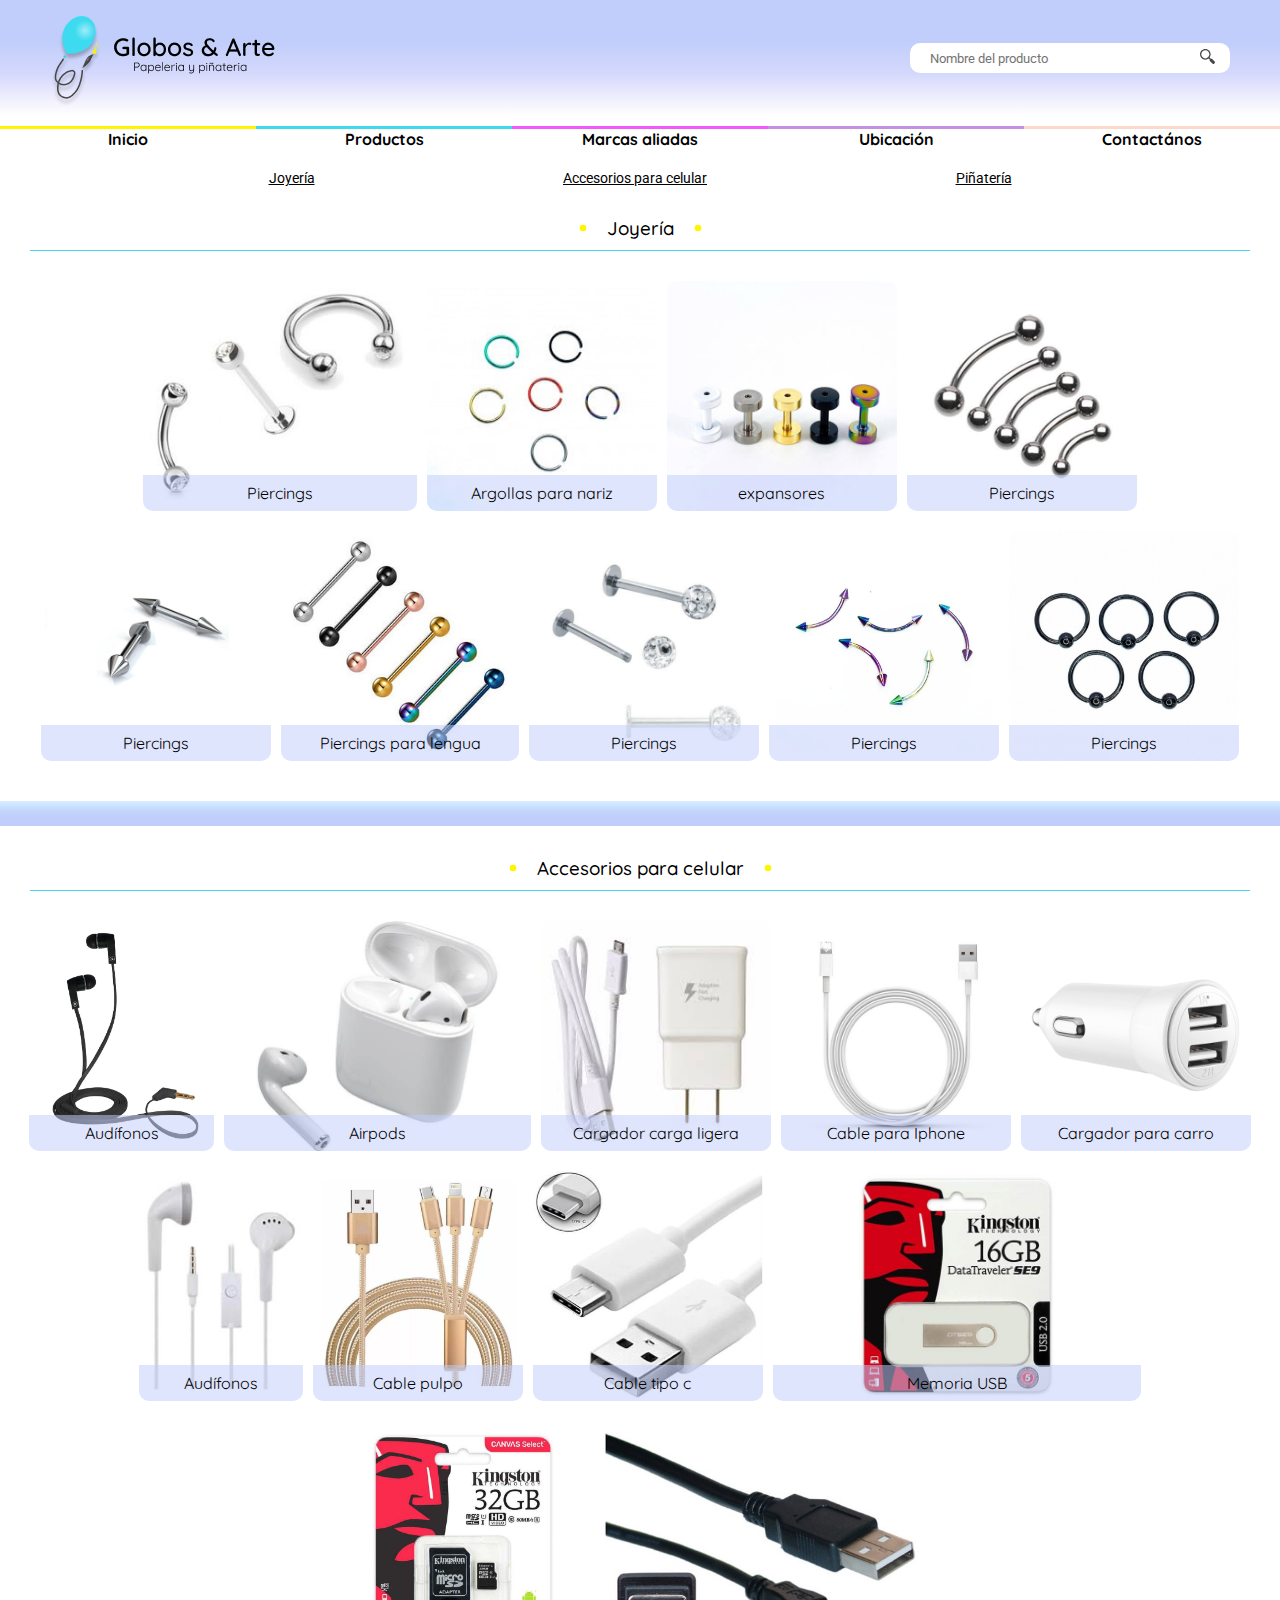
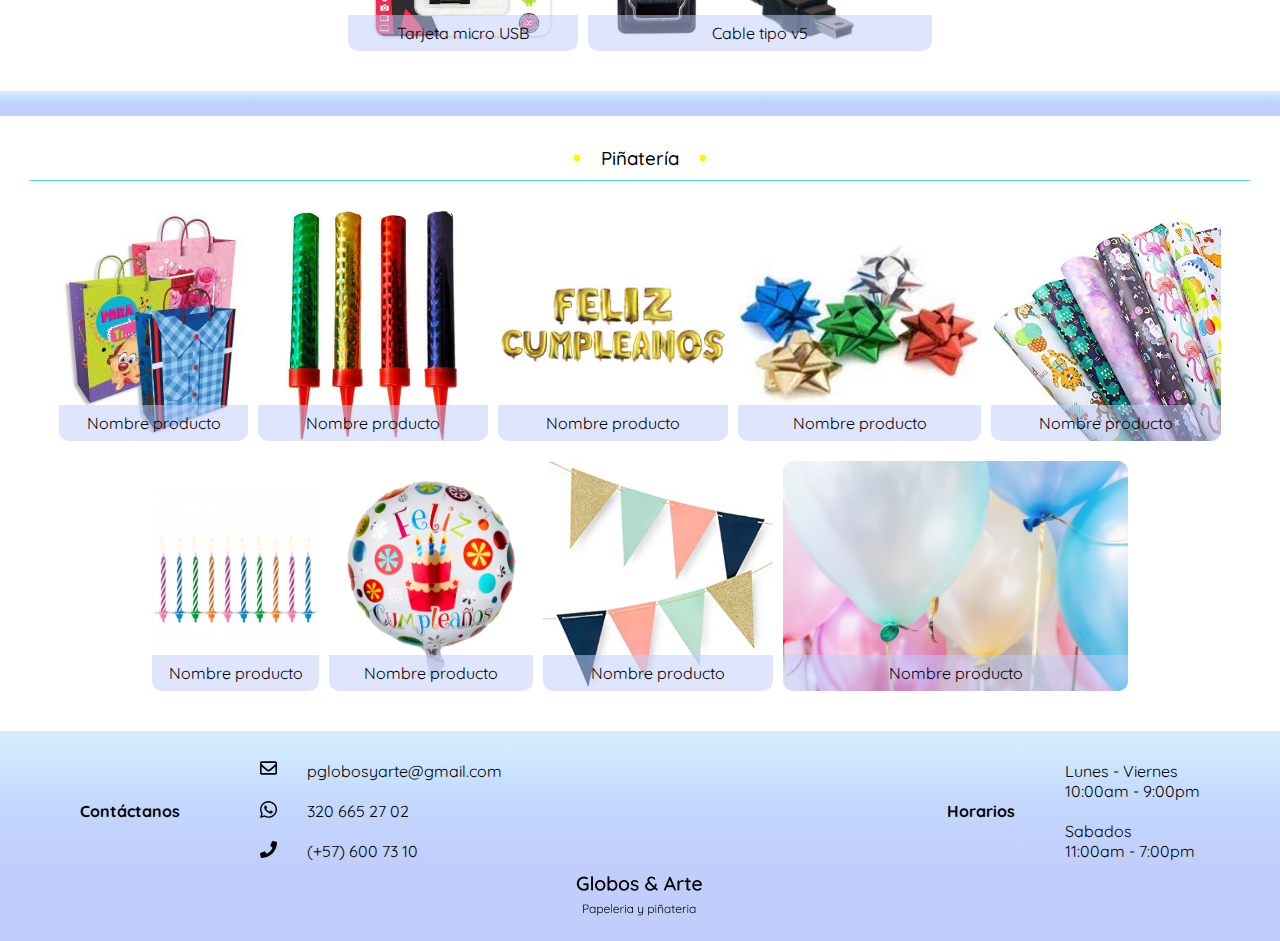
==== commit 14113991: "cambios" ====
--- a/productos-dos.html
+++ b/productos-dos.html
@@ -12,7 +12,9 @@
     <header>
         <section class="header--section1">
             <div class="section--container__logo">
-                <img class="section--img__logo" src="IMG/Logotipo.png" alt="Logotipo">
+                <a href="index.html">
+                    <img class="section--img__logo" src="IMG/Logotipo.png" alt="Logotipo">
+                </a>
 
                 <div class="section--container__input">
                     <input type="text" placeholder="Nombre del producto">
@@ -190,39 +192,39 @@
         <section class="catalog padding">
             <div class="catalog__products">
                 <img src="IMG/bolsaregalo.jpg" alt="bolsa de regalo">
-                <div><p>Bolsas regalo</p></div>
+                <div><p>Nombre producto</p></div>
             </div>
             <div class="catalog__products">
                 <img src="IMG/volcan.jpg" alt="velas volcan">
-                <div><p>Vela volcán</p></div>
+                <div><p>Nombre producto</p></div>
             </div>
             <div class="catalog__products">
                 <img src="IMG/globofeliz.png" alt="letrero de feliz cumpleaños">
-                <div><p>Globos feliz cumpleaños</p></div>
+                <div><p>Nombre producto</p></div>
             </div>
             <div class="catalog__products">
                 <img src="IMG/moños.jpg" alt="moños de papel">
-                <div><p>Moños</p></div>
+                <div><p>Nombre producto</p></div>
             </div>
             <div class="catalog__products">
                 <img src="IMG/papel regalo.jpg" alt="papel de regalo">
-                <div><p>Papel regalo</p></div>
+                <div><p>Nombre producto</p></div>
             </div>
             <div class="catalog__products">
                 <img src="IMG/velaspeques.jpg" alt="velas normales">
-                <div><p>Velas</p></div>
+                <div><p>Nombre producto</p></div>
             </div>
             <div class="catalog__products">
                 <img src="IMG/globofelizpeque.jpg" alt="globo unidad">
-                <div><p>Globos</p></div>
+                <div><p>Nombre producto</p></div>
             </div>
             <div class="catalog__products">
                 <img src="IMG/banderines.jpg" alt="banderines">
-                <div><p>Banderines</p></div>
+                <div><p>Nombre producto</p></div>
             </div>
             <div class="catalog__products">
                 <img src="IMG/globosmuchos.jpg" alt="bombas">
-                <div><p>Bombas</p></div>
+                <div><p>Nombre producto</p></div>
             </div>
         </section>
     </main>
@@ -266,7 +268,9 @@
             </div>
         </section>
         <section class="footer__logo">
-            <img src="IMG/LogotipoNombre.png" alt="Logotipo Globos y Arte" loading="lazy">
+            <a href="index.html">
+                <img src="IMG/LogotipoNombre.png" alt="Logotipo Globos y Arte" loading="lazy">
+            </a>
         </section>
     </footer>
 </body>
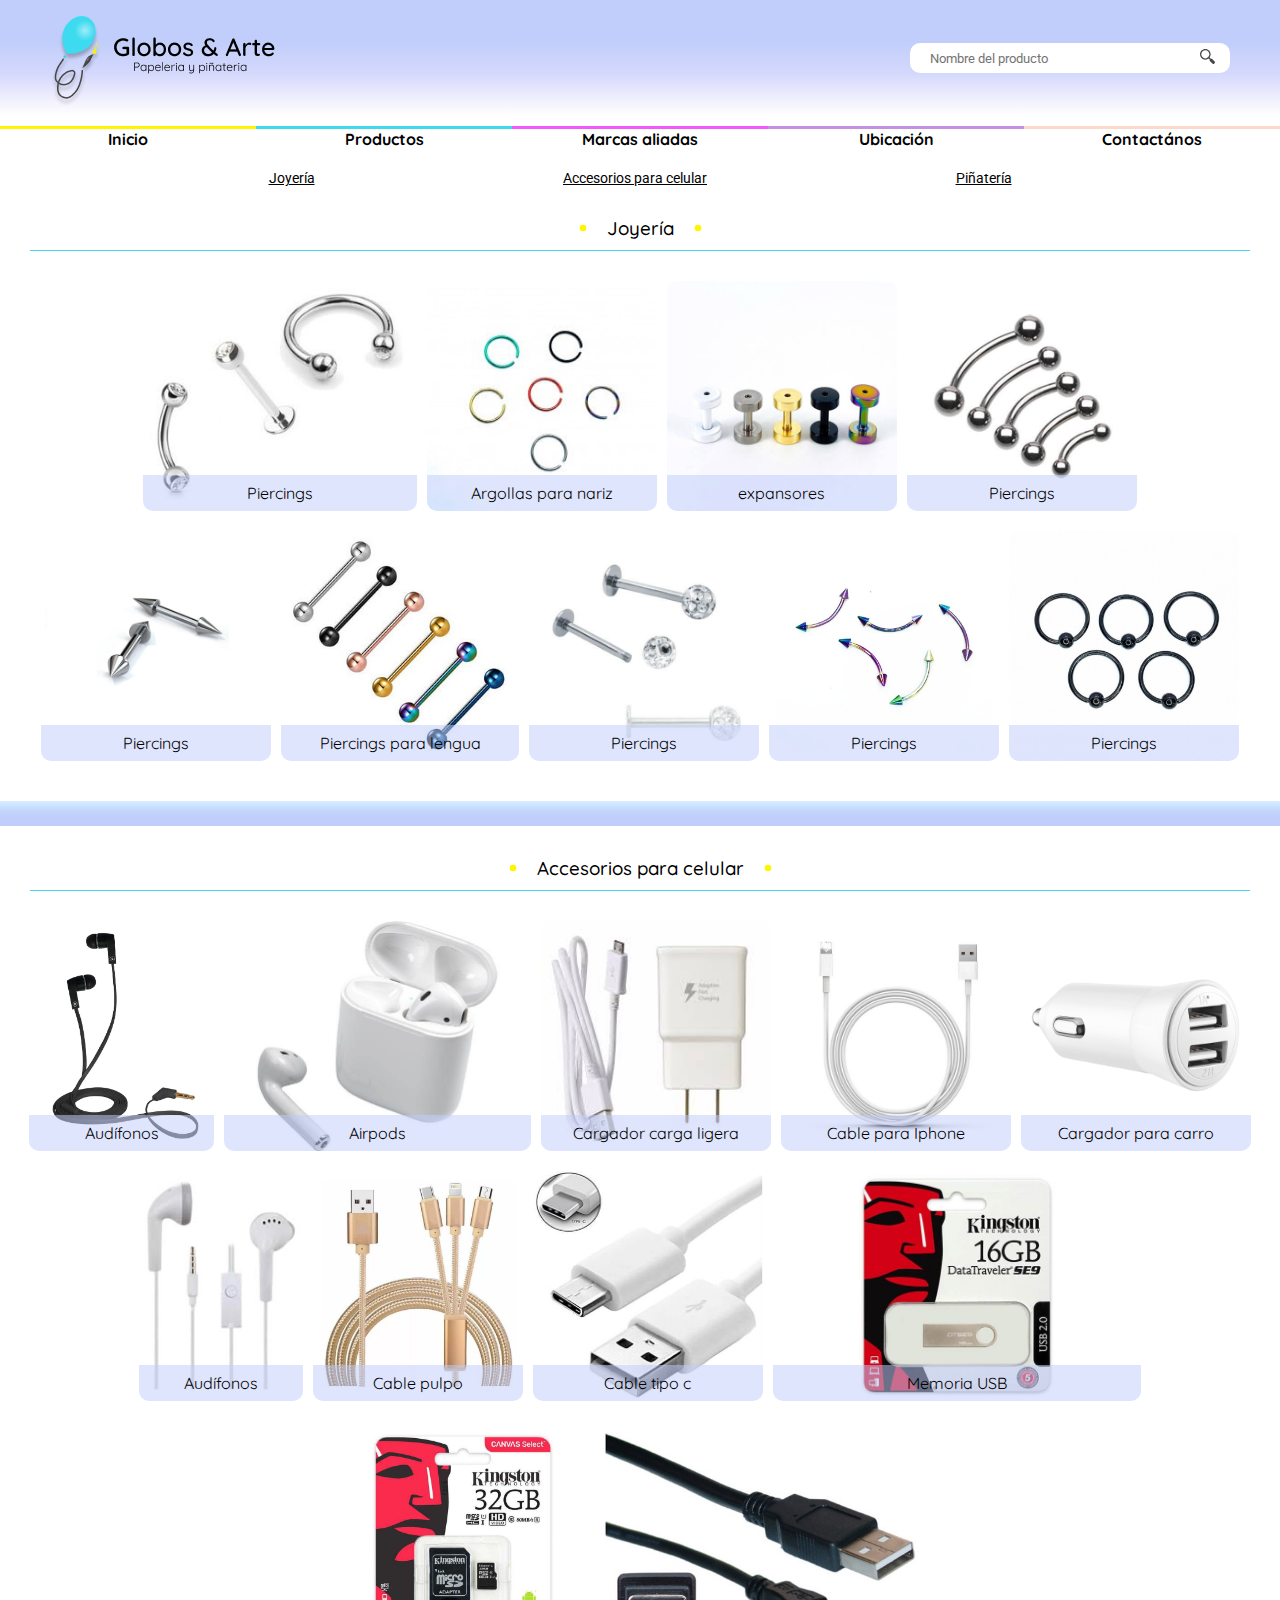
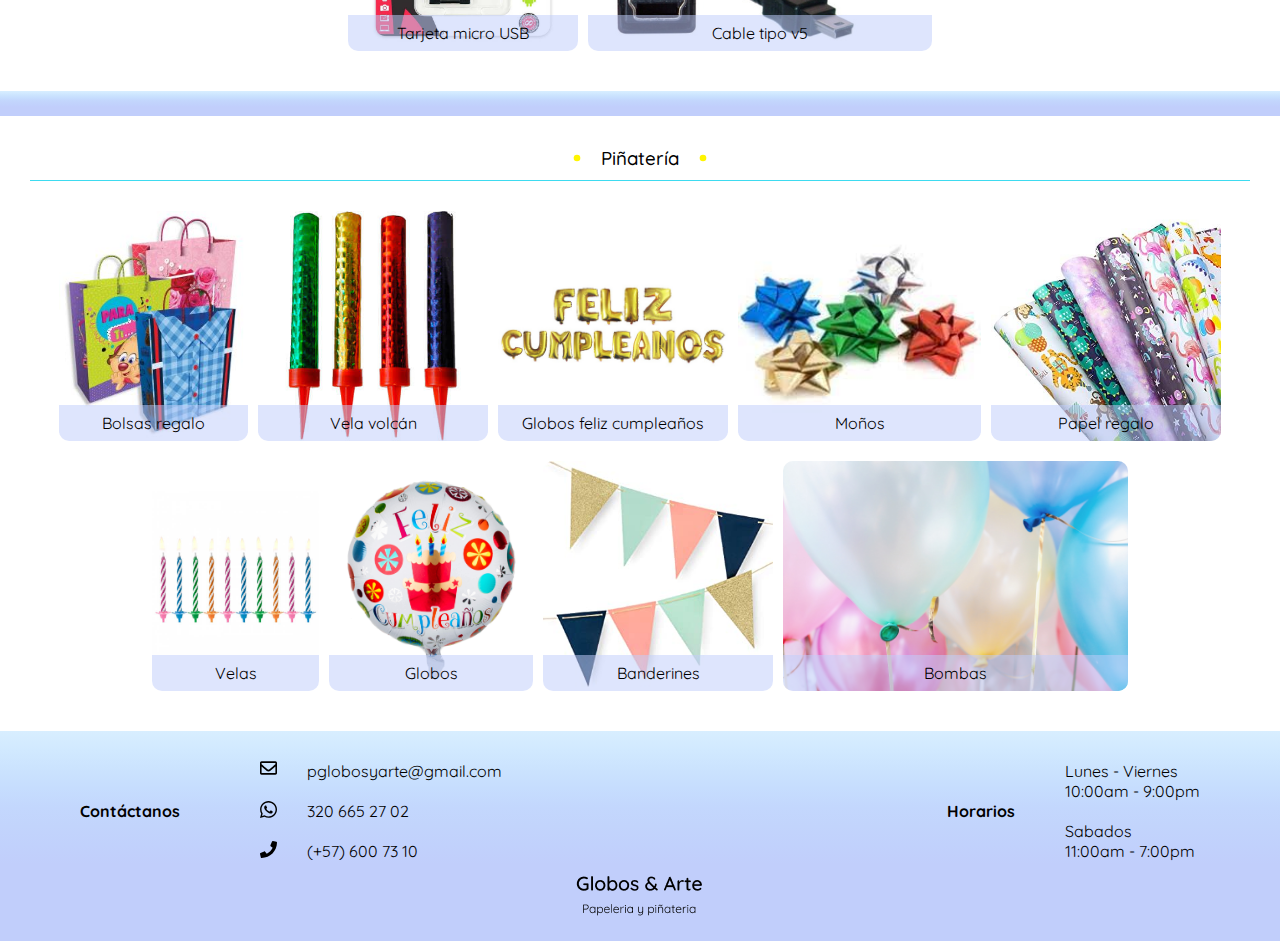
==== commit 3341a082: "Merge branch 'main' of https://github.com/IsabelaCeballos/GlobosyArte" ====
--- a/productos-dos.html
+++ b/productos-dos.html
@@ -192,39 +192,39 @@
         <section class="catalog padding">
             <div class="catalog__products">
                 <img src="IMG/bolsaregalo.jpg" alt="bolsa de regalo">
-                <div><p>Nombre producto</p></div>
+                <div><p>Bolsas regalo</p></div>
             </div>
             <div class="catalog__products">
                 <img src="IMG/volcan.jpg" alt="velas volcan">
-                <div><p>Nombre producto</p></div>
+                <div><p>Vela volcán</p></div>
             </div>
             <div class="catalog__products">
                 <img src="IMG/globofeliz.png" alt="letrero de feliz cumpleaños">
-                <div><p>Nombre producto</p></div>
+                <div><p>Globos feliz cumpleaños</p></div>
             </div>
             <div class="catalog__products">
                 <img src="IMG/moños.jpg" alt="moños de papel">
-                <div><p>Nombre producto</p></div>
+                <div><p>Moños</p></div>
             </div>
             <div class="catalog__products">
                 <img src="IMG/papel regalo.jpg" alt="papel de regalo">
-                <div><p>Nombre producto</p></div>
+                <div><p>Papel regalo</p></div>
             </div>
             <div class="catalog__products">
                 <img src="IMG/velaspeques.jpg" alt="velas normales">
-                <div><p>Nombre producto</p></div>
+                <div><p>Velas</p></div>
             </div>
             <div class="catalog__products">
                 <img src="IMG/globofelizpeque.jpg" alt="globo unidad">
-                <div><p>Nombre producto</p></div>
+                <div><p>Globos</p></div>
             </div>
             <div class="catalog__products">
                 <img src="IMG/banderines.jpg" alt="banderines">
-                <div><p>Nombre producto</p></div>
+                <div><p>Banderines</p></div>
             </div>
             <div class="catalog__products">
                 <img src="IMG/globosmuchos.jpg" alt="bombas">
-                <div><p>Nombre producto</p></div>
+                <div><p>Bombas</p></div>
             </div>
         </section>
     </main>
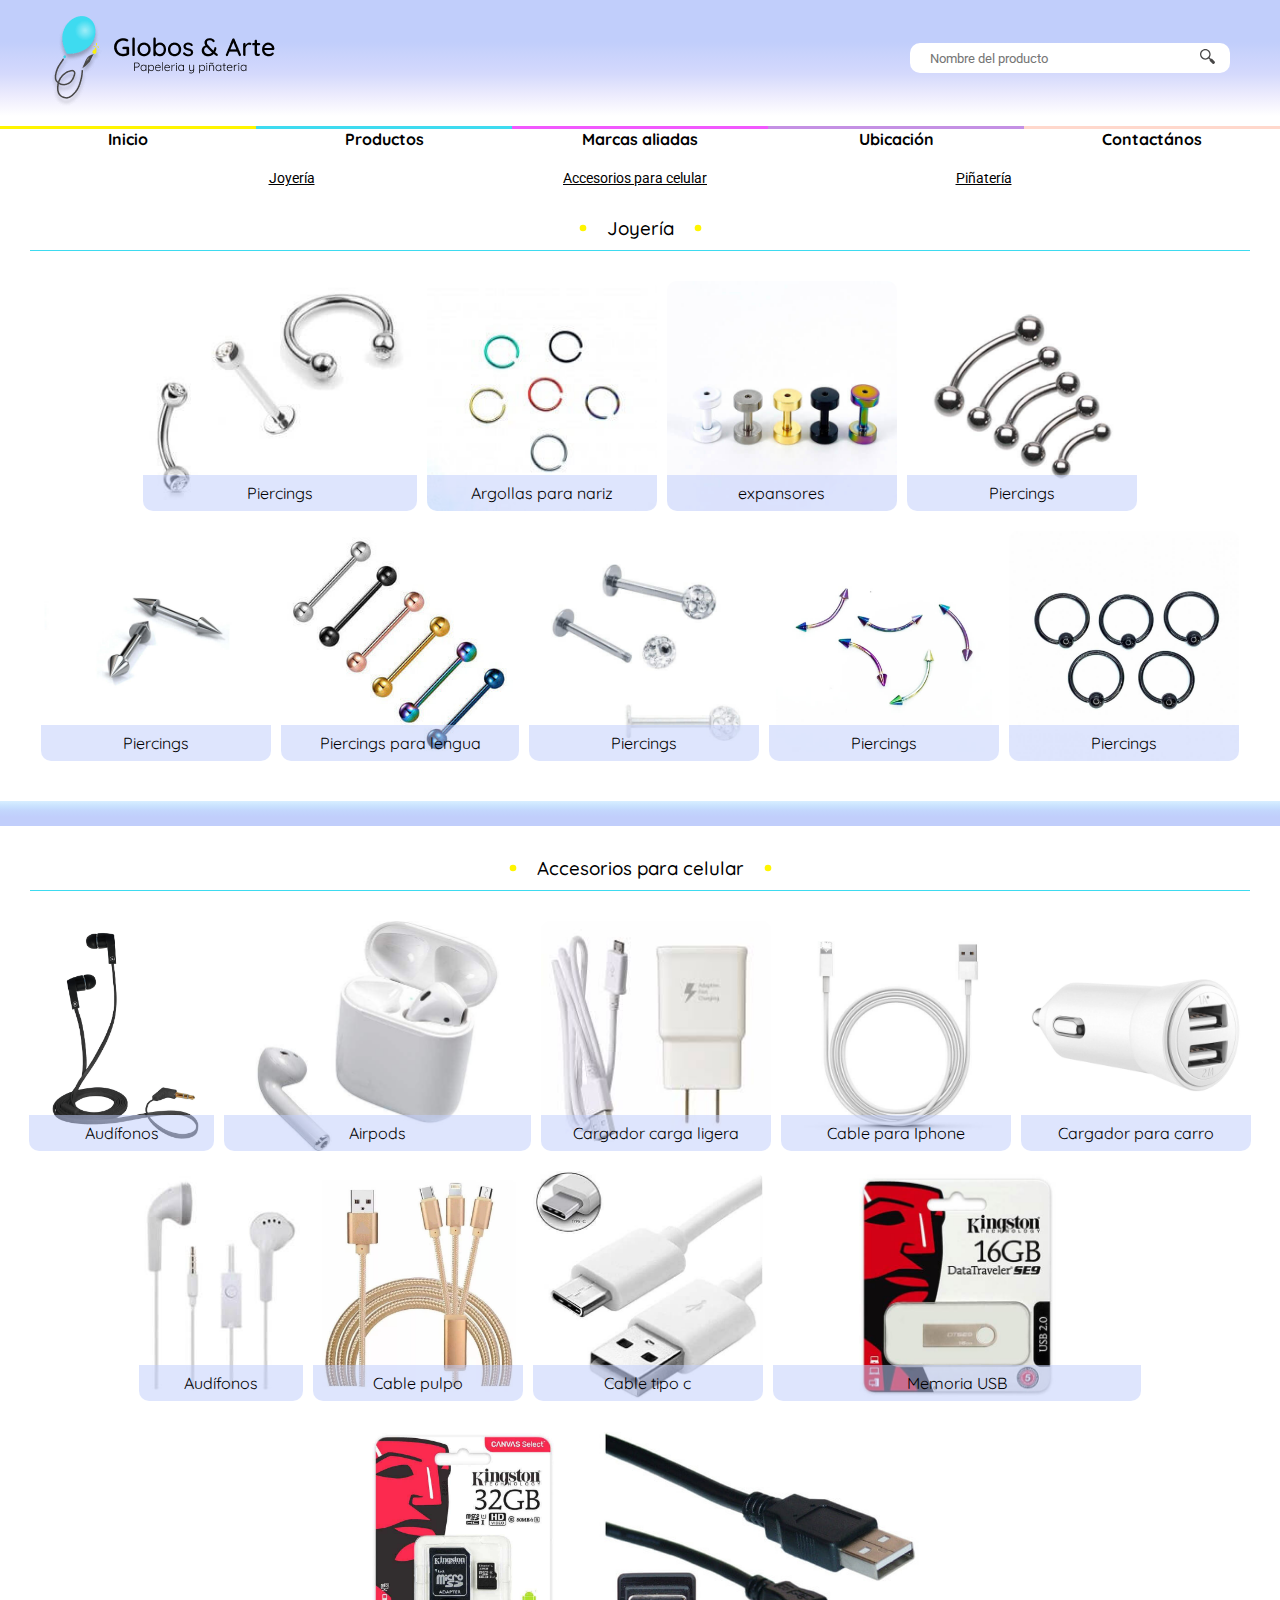
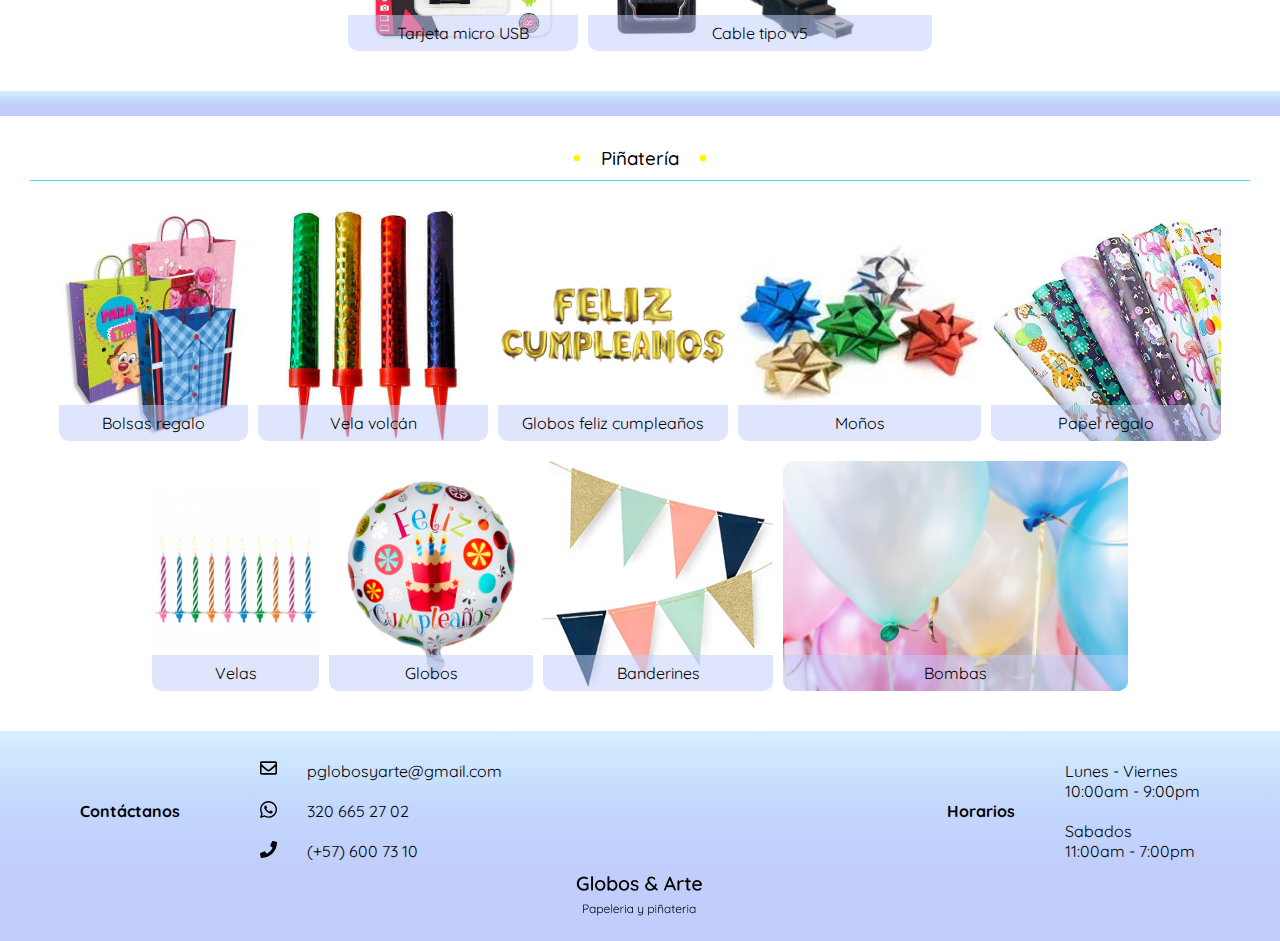
==== commit 66d182b6: "files de imagenes, comentarios en estilos y -peso a las imgs" ====
--- a/productos-dos.html
+++ b/productos-dos.html
@@ -5,7 +5,7 @@
     <meta http-equiv="X-UA-Compatible" content="IE=edge">
     <meta name="viewport" content="width=device-width, initial-scale=1.0">
     <link rel="stylesheet" href="CSS/style.css">
-    <link rel="shortcut icon" href="IMG/Logo-globo.png" type="image/x-icon">
+    <link rel="shortcut icon" href="IMG/logos/Logo-globo.png" type="image/x-icon">
     <title>Globos y Arte-Productos</title>
 </head>
 <body>
@@ -13,7 +13,7 @@
         <section class="header--section1">
             <div class="section--container__logo">
                 <a href="index.html">
-                    <img class="section--img__logo" src="IMG/Logotipo.png" alt="Logotipo">
+                    <img class="section--img__logo" src="IMG/logos/Logotipo.png" alt="Logotipo">
                 </a>
 
                 <div class="section--container__input">
@@ -79,39 +79,39 @@
         </div>
         <section class="catalog padding">
             <div class="catalog__products">
-                <img src="IMG/b.jpg" alt="joyas">
-                <div><p>Piercings</p></div>
-            </div>
-            <div class="catalog__products">
-                <img src="IMG/chisp1.jpg" alt="aro de nariz">
+                <img src="IMG/productos/joyeria/b.jpg" alt="joyas">
+                <div><p>Piercings</p></div>
+            </div>
+            <div class="catalog__products">
+                <img src="IMG/productos/joyeria/chisp1.jpg" alt="aro de nariz">
                 <div><p>Argollas para nariz</p></div>
             </div>
             <div class="catalog__products">
-                <img src="IMG/expanso.jpg" alt="expansores">
+                <img src="IMG/productos/joyeria/expanso.jpg" alt="expansores">
                 <div><p>expansores</p></div>
             </div>
             <div class="catalog__products">
-                <img src="IMG/c.jpg" alt="joyas">
-                <div><p>Piercings</p></div>
-            </div>
-            <div class="catalog__products">
-                <img src="IMG/d.jpg" alt="joyas">
-                <div><p>Piercings</p></div>
-            </div>
-            <div class="catalog__products">
-                <img src="IMG/lengua1.jpg" alt="joyas">
+                <img src="IMG/productos/joyeria/c.jpg" alt="joyas">
+                <div><p>Piercings</p></div>
+            </div>
+            <div class="catalog__products">
+                <img src="IMG/productos/joyeria/d.jpg" alt="joyas">
+                <div><p>Piercings</p></div>
+            </div>
+            <div class="catalog__products">
+                <img src="IMG/productos/joyeria/lengua1.jpg" alt="joyas">
                 <div><p>Piercings para lengua</p></div>
             </div>
             <div class="catalog__products">
-                <img src="IMG/a.jpg" alt="joyas">
-                <div><p>Piercings</p></div>
-            </div>
-            <div class="catalog__products">
-                <img src="IMG/faltacolors.jpg" alt="joyas">
-                <div><p>Piercings</p></div>
-            </div>
-            <div class="catalog__products">
-                <img src="IMG/joyasblack.jpg" alt="joyas">
+                <img src="IMG/productos/joyeria/a.jpg" alt="joyas">
+                <div><p>Piercings</p></div>
+            </div>
+            <div class="catalog__products">
+                <img src="IMG/productos/joyeria/faltacolors.jpg" alt="joyas">
+                <div><p>Piercings</p></div>
+            </div>
+            <div class="catalog__products">
+                <img src="IMG/productos/joyeria/joyasblack.jpg" alt="joyas">
                 <div><p>Piercings</p></div>
             </div>
         </section>
@@ -131,47 +131,47 @@
         </div>
         <section class="catalog padding">
             <div class="catalog__products">
-                <img src="IMG/audi_goma.png" alt="audifonos">
+                <img src="IMG/productos/accesorios/audi_goma.png" alt="audifonos">
                 <div><p>Audífonos</p></div>
             </div>
             <div class="catalog__products">
-                <img src="IMG/Airpods.jpg" alt="airpods">
+                <img src="IMG/productos/accesorios/Airpods.jpg" alt="airpods">
                 <div><p>Airpods</p></div>
             </div>
             <div class="catalog__products">
-                <img src="IMG/carga ligera.jpg" alt="cargador">
+                <img src="IMG/productos/accesorios/carga ligera.jpg" alt="cargador">
                 <div><p>Cargador carga ligera</p></div>
             </div>
             <div class="catalog__products">
-                <img src="IMG/cableiphone.jpg" alt="cable iphone">
+                <img src="IMG/productos/accesorios/cableiphone.jpg" alt="cable iphone">
                 <div><p>Cable para Iphone</p></div>
             </div>
             <div class="catalog__products">
-                <img src="IMG/carga_carro.jpg" alt="cargador de carro">
+                <img src="IMG/productos/accesorios/carga_carro.jpg" alt="cargador de carro">
                 <div><p>Cargador para carro</p></div>
             </div>
             <div class="catalog__products">
-                <img src="IMG/audi_sencillos.jpg" alt="audifonos">
+                <img src="IMG/productos/accesorios/audi_sencillos.jpg" alt="audifonos">
                 <div><p>Audífonos</p></div>
             </div>
             <div class="catalog__products">
-                <img src="IMG/cable pulpo.jpg" alt="cable pulpo">
+                <img src="IMG/productos/accesorios/cable pulpo.jpg" alt="cable pulpo">
                 <div><p>Cable pulpo</p></div>
             </div>
             <div class="catalog__products">
-                <img src="IMG/tipo c.jpg" alt="cable tipo c">
+                <img src="IMG/productos/accesorios/tipo c.jpg" alt="cable tipo c">
                 <div><p>Cable tipo c</p></div>
             </div>
             <div class="catalog__products">
-                <img src="IMG/usbtarjeta.jpg" alt="memoria USB">
+                <img src="IMG/productos/accesorios/usbtarjeta.jpg" alt="memoria USB">
                 <div><p>Memoria USB</p></div>
             </div>
             <div class="catalog__products">
-                <img src="IMG/micro.jpg" alt="micro USB">
+                <img src="IMG/productos/accesorios/micro.jpg" alt="micro USB">
                 <div><p>Tarjeta micro USB</p></div>
             </div>
             <div class="catalog__products">
-                <img src="IMG/cablev5.jpg" alt="cable v5">
+                <img src="IMG/productos/accesorios/cablev5.jpg" alt="cable v5">
                 <div><p>Cable tipo v5</p></div>
             </div>
         </section>
@@ -191,39 +191,39 @@
         </div>
         <section class="catalog padding">
             <div class="catalog__products">
-                <img src="IMG/bolsaregalo.jpg" alt="bolsa de regalo">
+                <img src="IMG/productos/piniateria/bolsaregalo.jpg" alt="bolsa de regalo">
                 <div><p>Bolsas regalo</p></div>
             </div>
             <div class="catalog__products">
-                <img src="IMG/volcan.jpg" alt="velas volcan">
+                <img src="IMG/productos/piniateria/volcan.jpg" alt="velas volcan">
                 <div><p>Vela volcán</p></div>
             </div>
             <div class="catalog__products">
-                <img src="IMG/globofeliz.png" alt="letrero de feliz cumpleaños">
+                <img src="IMG/productos/piniateria/globofeliz.png" alt="letrero de feliz cumpleaños">
                 <div><p>Globos feliz cumpleaños</p></div>
             </div>
             <div class="catalog__products">
-                <img src="IMG/moños.jpg" alt="moños de papel">
+                <img src="IMG/productos/piniateria/moños.jpg" alt="moños de papel">
                 <div><p>Moños</p></div>
             </div>
             <div class="catalog__products">
-                <img src="IMG/papel regalo.jpg" alt="papel de regalo">
+                <img src="IMG/productos/piniateria/papel regalo.jpg" alt="papel de regalo">
                 <div><p>Papel regalo</p></div>
             </div>
             <div class="catalog__products">
-                <img src="IMG/velaspeques.jpg" alt="velas normales">
+                <img src="IMG/productos/piniateria/velaspeques.jpg" alt="velas normales">
                 <div><p>Velas</p></div>
             </div>
             <div class="catalog__products">
-                <img src="IMG/globofelizpeque.jpg" alt="globo unidad">
+                <img src="IMG/productos/piniateria/globofelizpeque.jpg" alt="globo unidad">
                 <div><p>Globos</p></div>
             </div>
             <div class="catalog__products">
-                <img src="IMG/banderines.jpg" alt="banderines">
+                <img src="IMG/productos/piniateria/banderines.jpg" alt="banderines">
                 <div><p>Banderines</p></div>
             </div>
             <div class="catalog__products">
-                <img src="IMG/globosmuchos.jpg" alt="bombas">
+                <img src="IMG/productos/globosmuchos.jpg" alt="bombas">
                 <div><p>Bombas</p></div>
             </div>
         </section>
@@ -269,7 +269,7 @@
         </section>
         <section class="footer__logo">
             <a href="index.html">
-                <img src="IMG/LogotipoNombre.png" alt="Logotipo Globos y Arte" loading="lazy">
+                <img src="IMG/logos/LogotipoNombre.png" alt="Logotipo Globos y Arte" loading="lazy">
             </a>
         </section>
     </footer>
--- a/CSS/style.css
+++ b/CSS/style.css
@@ -14,6 +14,7 @@
     margin: 0;
     padding: 0;
 }
+/**************************************************ESTILOS HEADER******************************************************************/
 .section--container__logo{
     background-image: var(--color_Gradient_header); 
     display: flex;
@@ -91,8 +92,7 @@
 .item5{
     border-top: #FFD8CC solid 3px;
 }
-
-/*estilos menu productos*/
+/**************************************************ESTILOS MENU PRODCUTOS******************************************************************/
 .wrapper {
     display: none;
     width: 230px;
@@ -125,8 +125,7 @@
 .menu-two ul li a:hover {
     text-decoration: underline;
 }
-
-
+/**************************************************ESTILOS FOOTER******************************************************************/
 .footer {
     width: 100%;
     height: auto;
@@ -163,6 +162,7 @@
 .footer__logo {
     justify-content: center;
 }
+/**************************************************ESTILOS CAROUSEL******************************************************************/
 .main__carousel {
     width: 100%;
     position: relative;
@@ -198,6 +198,7 @@
     bottom: 10px;
     left: 45%;
 }
+/**************************************************ESTILOS PRODCUTOS RECOMENDADOS******************************************************************/
 .main__productos{
     padding: 40px 60px;
 }    
@@ -229,7 +230,6 @@
     height: 300px;
     object-fit: cover;
 }
-
 .img--description{
     padding-top: 15px;
     display: flex;
@@ -247,7 +247,7 @@
 .img--description a:hover{
     text-decoration: underline;
 }
-/*frame de productos*/
+/**************************************************ESTILOS PRODCUTOS******************************************************************/
 .main__products{
     width: 100%;
     box-sizing: border-box;
@@ -298,7 +298,7 @@
 .padding{
     padding: 0px 20px ;
 }
-/******************Styles marcas*************/
+/**************************************************ESTILOS MARCAS******************************************************************/
 .contents__brands {
     background-image: var(--color_Gradient);
     width: 100%;
@@ -333,6 +333,7 @@
     justify-self: center;
     align-self: center;
 }
+/**************************************************ESTILOS UBICACION******************************************************************/
 .location {
     padding: 40px 0px;
 }
